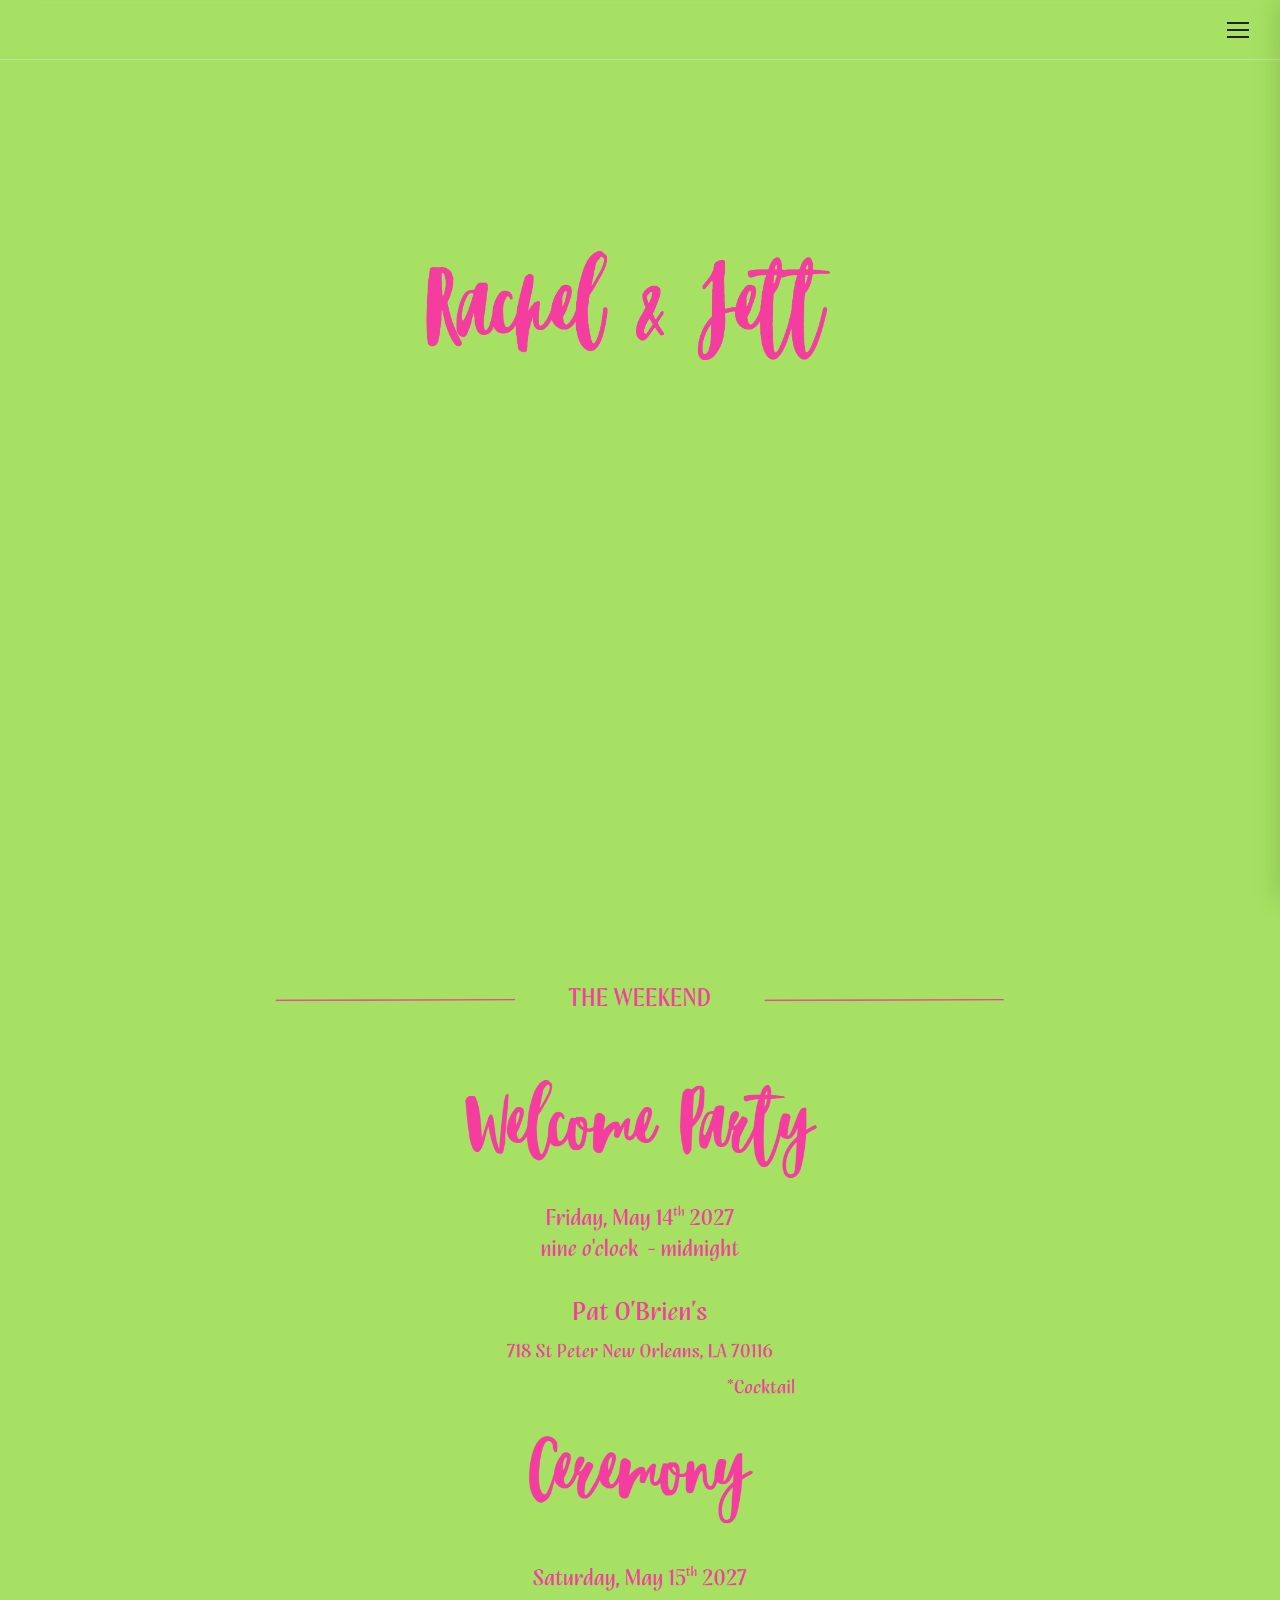
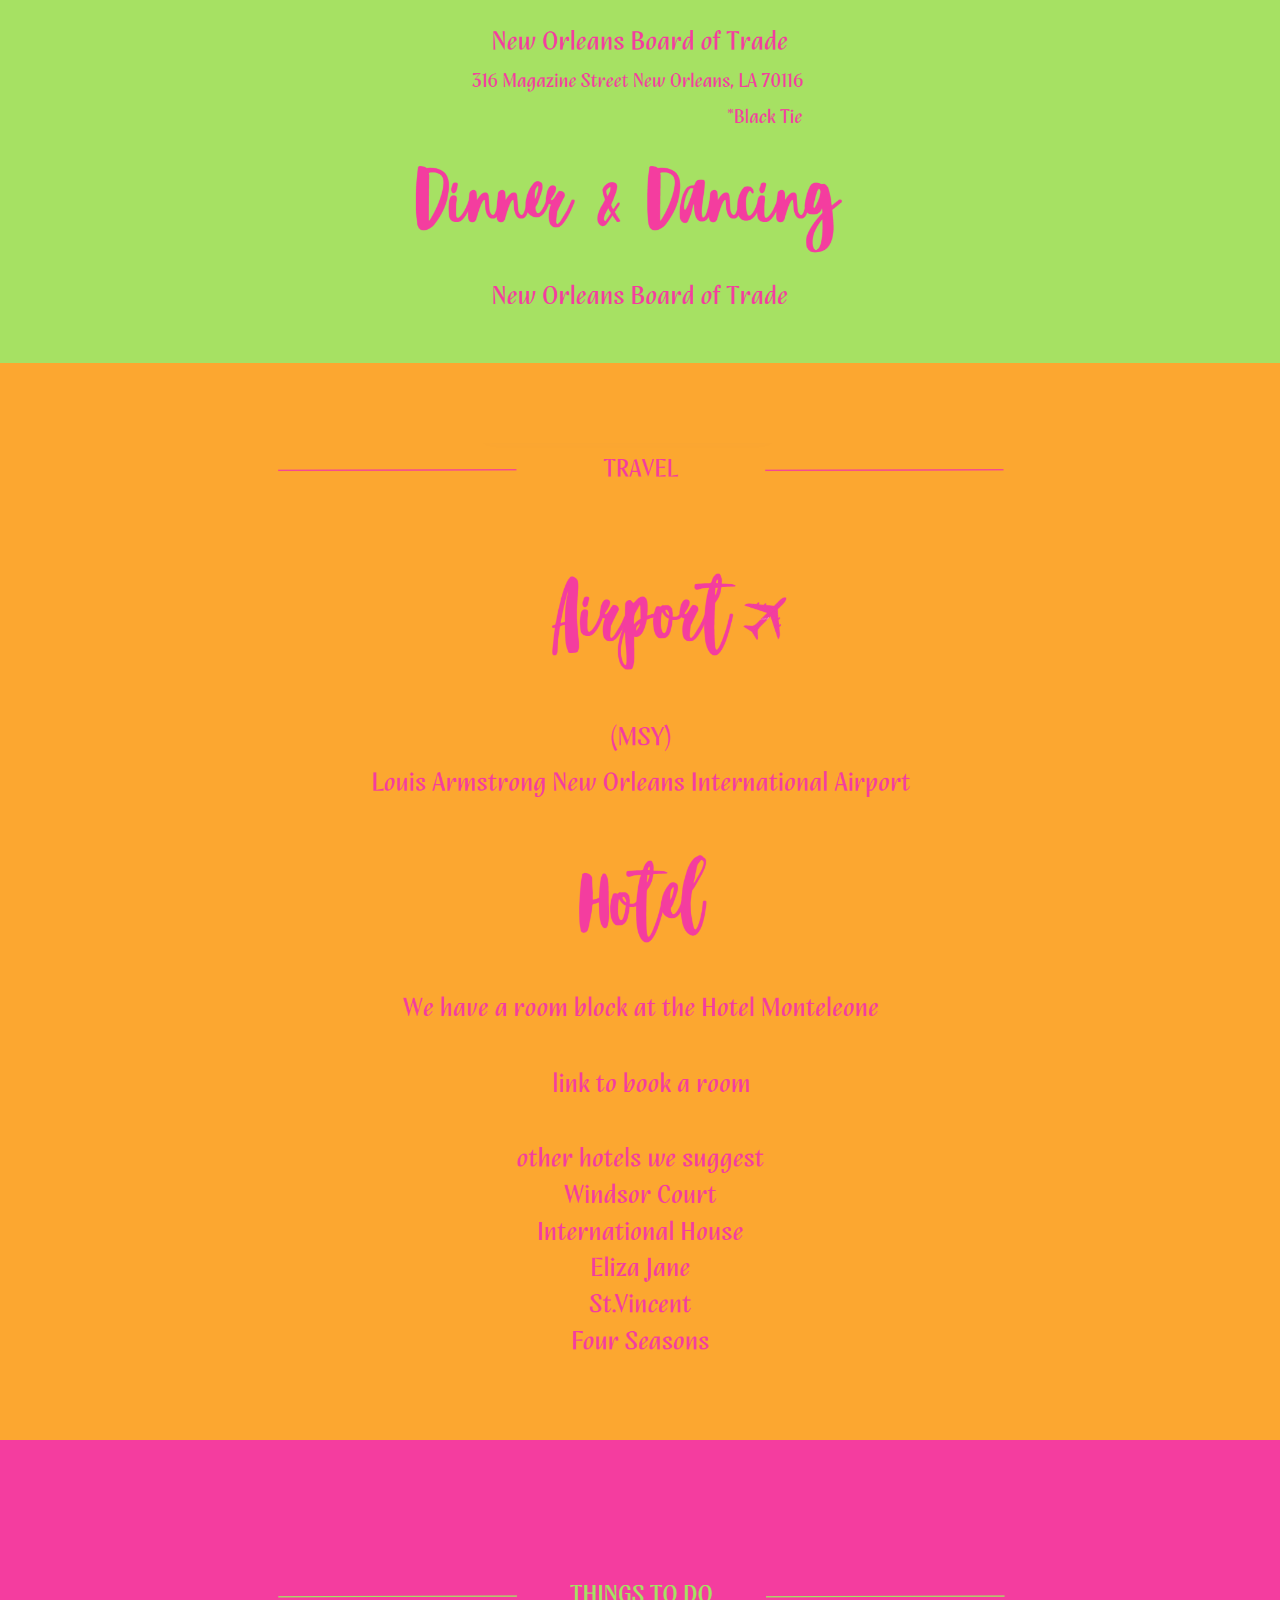
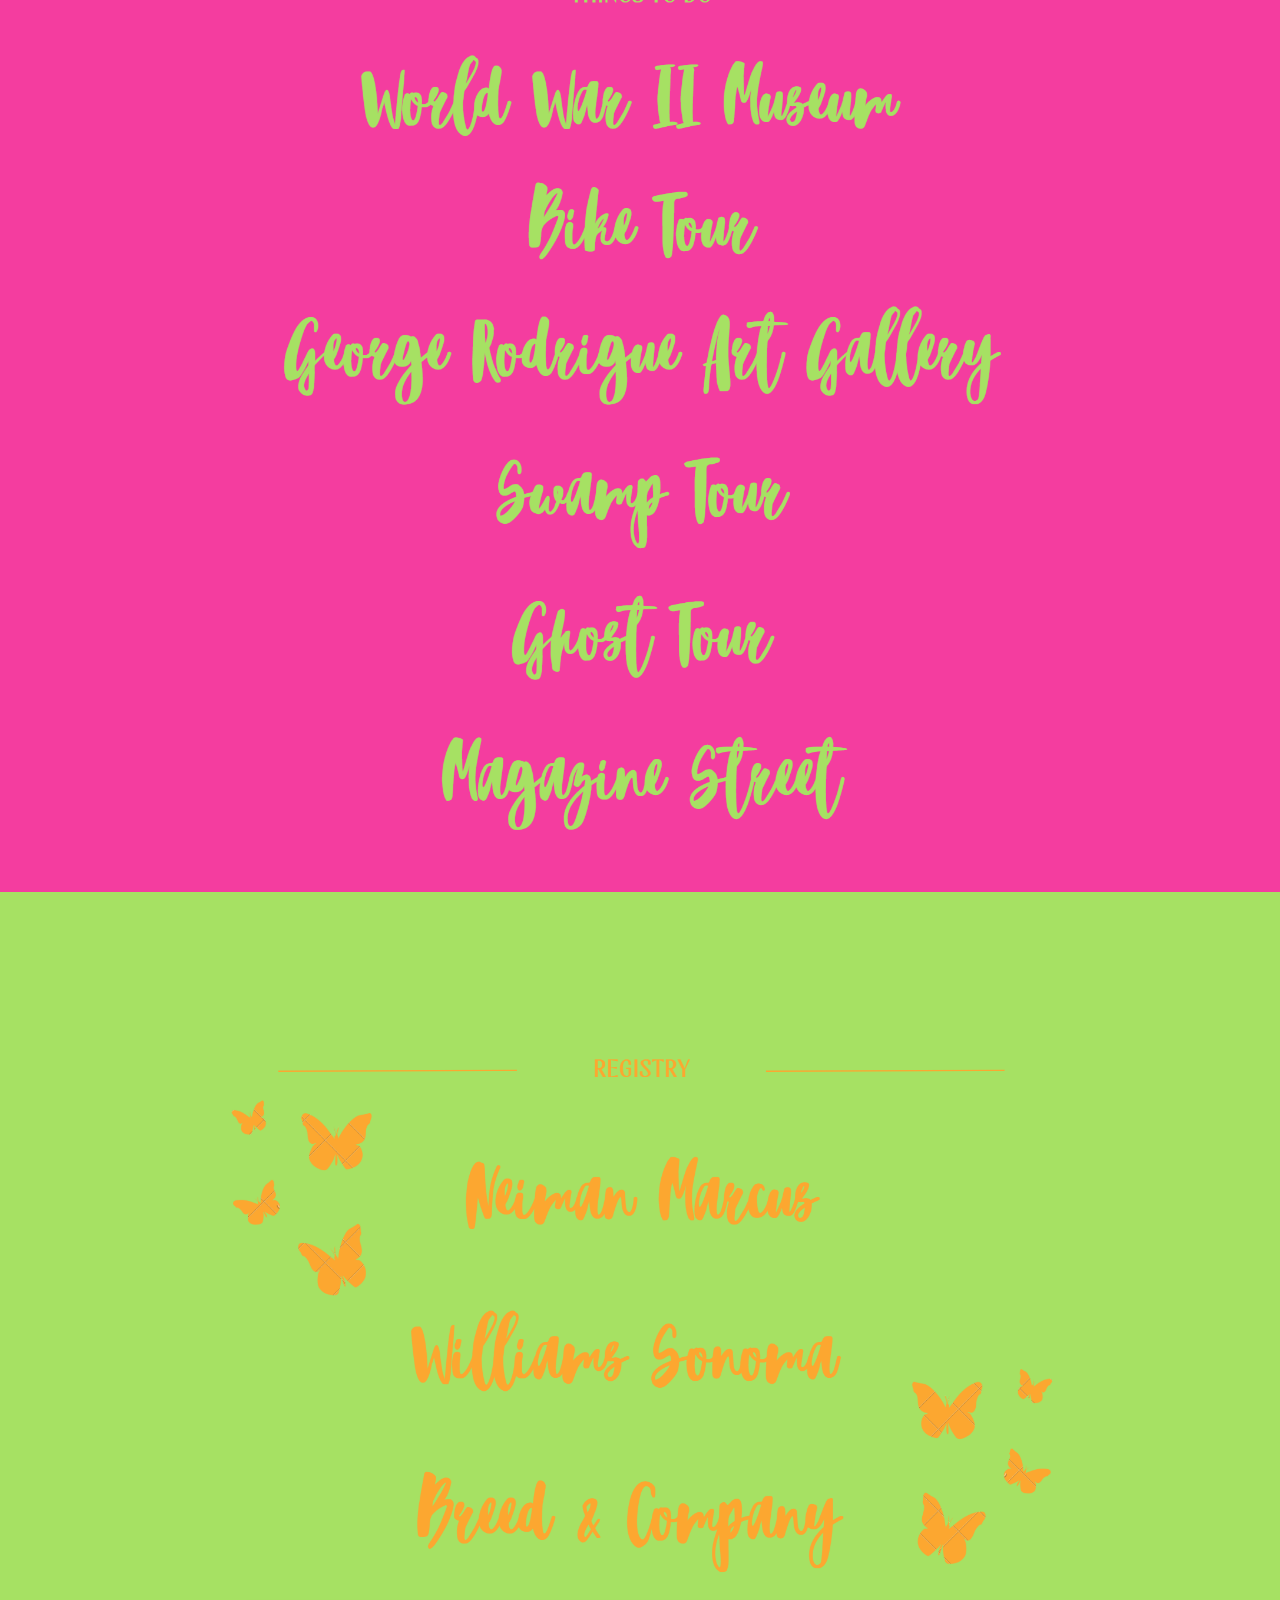
==== index.html @ 39f75ce7 "first commit" ====
<!DOCTYPE html>
<html lang="en">
<head>
    <meta charset="UTF-8">
    <meta name="viewport" content="width=device-width, initial-scale=1.0">
    <title>Rachel & Jett</title>
    <link rel="icon" href="data:image/svg+xml,%3Csvg xmlns='http://www.w3.org/2000/svg' viewBox='0 0 100 100'%3E%3Ctext y='.9em' font-size='90'%3E%F0%9F%92%8D%3C/text%3E%3C/svg%3E">
    <link rel="stylesheet" href="styles.css">
</head>
<body>
    <nav class="navbar">
        <button class="hamburger" id="hamburger" aria-label="Menu">
            <span></span>
            <span></span>
            <span></span>
        </button>
        <div class="nav-menu" id="navMenu">
            <a href="#hero">Hero</a>
            <a href="#weekend">The Weekend</a>
            <a href="#travel">Travel</a>
            <a href="#things-to-do">Things to Do</a>
            <a href="#registry">Registry</a>
            <a href="wedding-party.html" class="nav-cta">The Wedding Party</a>
        </div>
    </nav>

    <section id="hero" class="section section-green">
        <div class="image-slot"><img src="media/hero.png"></div>
    </section>

    <section id="weekend" class="section section-green">
        <div class="image-slot"><img src="media/weekend.png"></div>
    </section>

    <section id="travel" class="section section-orange">
        <div class="image-slot"><img src="media/travel.png"></div>
    </section>

    <section id="things-to-do" class="section section-pink">
        <div class="image-slot"><img src="media/things.png"></div>
    </section>

    <section id="registry" class="section section-green">
        <div class="image-slot"><img src="media/registry.png"></div>
    </section>

    <script src="script.js"></script>
</body>
</html>
---- styles.css ----
* {
    margin: 0;
    padding: 0;
    box-sizing: border-box;
}

html {
    scroll-behavior: smooth;
}

body {
    font-family: -apple-system, BlinkMacSystemFont, "Segoe UI", Roboto, sans-serif;
}

.navbar {
    position: fixed;
    top: 0;
    left: 0;
    right: 0;
    height: 60px;
    z-index: 1000;
    display: flex;
    justify-content: flex-end;
    align-items: center;
    padding: 0 20px;
    backdrop-filter: blur(16px);
    -webkit-backdrop-filter: blur(16px);
    border-bottom: 1px solid rgba(255, 255, 255, 0.25);
    transition: backdrop-filter 0.2s, -webkit-backdrop-filter 0.2s, border-color 0.2s;
}

.navbar.menu-open {
    backdrop-filter: none;
    -webkit-backdrop-filter: none;
    border-bottom-color: transparent;
}

.hamburger {
    background: transparent;
    border: none;
    width: 44px;
    height: 44px;
    border-radius: 8px;
    display: flex;
    flex-direction: column;
    justify-content: center;
    align-items: center;
    gap: 5px;
    cursor: pointer;
    z-index: 1002;
}

.hamburger span {
    display: block;
    width: 22px;
    height: 2px;
    background: #222;
    transition: transform 0.25s, opacity 0.25s;
}

.hamburger.open span:nth-child(1) {
    transform: translateY(7px) rotate(45deg);
}

.hamburger.open span:nth-child(2) {
    opacity: 0;
}

.hamburger.open span:nth-child(3) {
    transform: translateY(-7px) rotate(-45deg);
}

.nav-menu {
    position: fixed;
    top: 0;
    right: 0;
    height: 100vh;
    width: 280px;
    background: rgba(255, 255, 255, 0.15);
    backdrop-filter: blur(16px);
    -webkit-backdrop-filter: blur(16px);
    border-left: 1px solid rgba(255, 255, 255, 0.3);
    box-shadow: -4px 0 24px rgba(0, 0, 0, 0.12);
    display: flex;
    flex-direction: column;
    padding: 80px 24px 24px;
    gap: 8px;
    transform: translateX(100%);
    transition: transform 0.3s ease;
    z-index: 1001;
}

.nav-menu.open {
    transform: translateX(0);
}

.nav-menu a {
    color: #1a1a1a;
    text-decoration: none;
    font-size: 18px;
    padding: 12px 16px;
    border-radius: 8px;
    transition: background 0.2s;
}

.nav-menu a:hover {
    background: rgba(255, 255, 255, 0.25);
}

.nav-menu a.nav-cta {
    margin-top: 16px;
    background: rgba(0, 0, 0, 0.75);
    color: #fff;
    text-align: center;
    font-weight: 600;
    backdrop-filter: blur(8px);
    -webkit-backdrop-filter: blur(8px);
}

.nav-menu a.nav-cta:hover {
    background: rgba(0, 0, 0, 0.9);
}

.section {
    min-height: 100vh;
    display: flex;
    align-items: center;
    justify-content: center;
    padding: 80px 20px 40px;
}

.section-green {
    background: #A6e163;
}

.section-orange {
    background: #Fca730;
}

.section-pink {
    background: #F43d9f;
}

.image-slot {
    width: 100%;
    max-width: 900px;
    aspect-ratio: 4 / 3;
    background: transparent;
}

.image-slot img {
    width: 100%;
    /* height: 100%; */
    object-fit: contain;
    display: block;
}
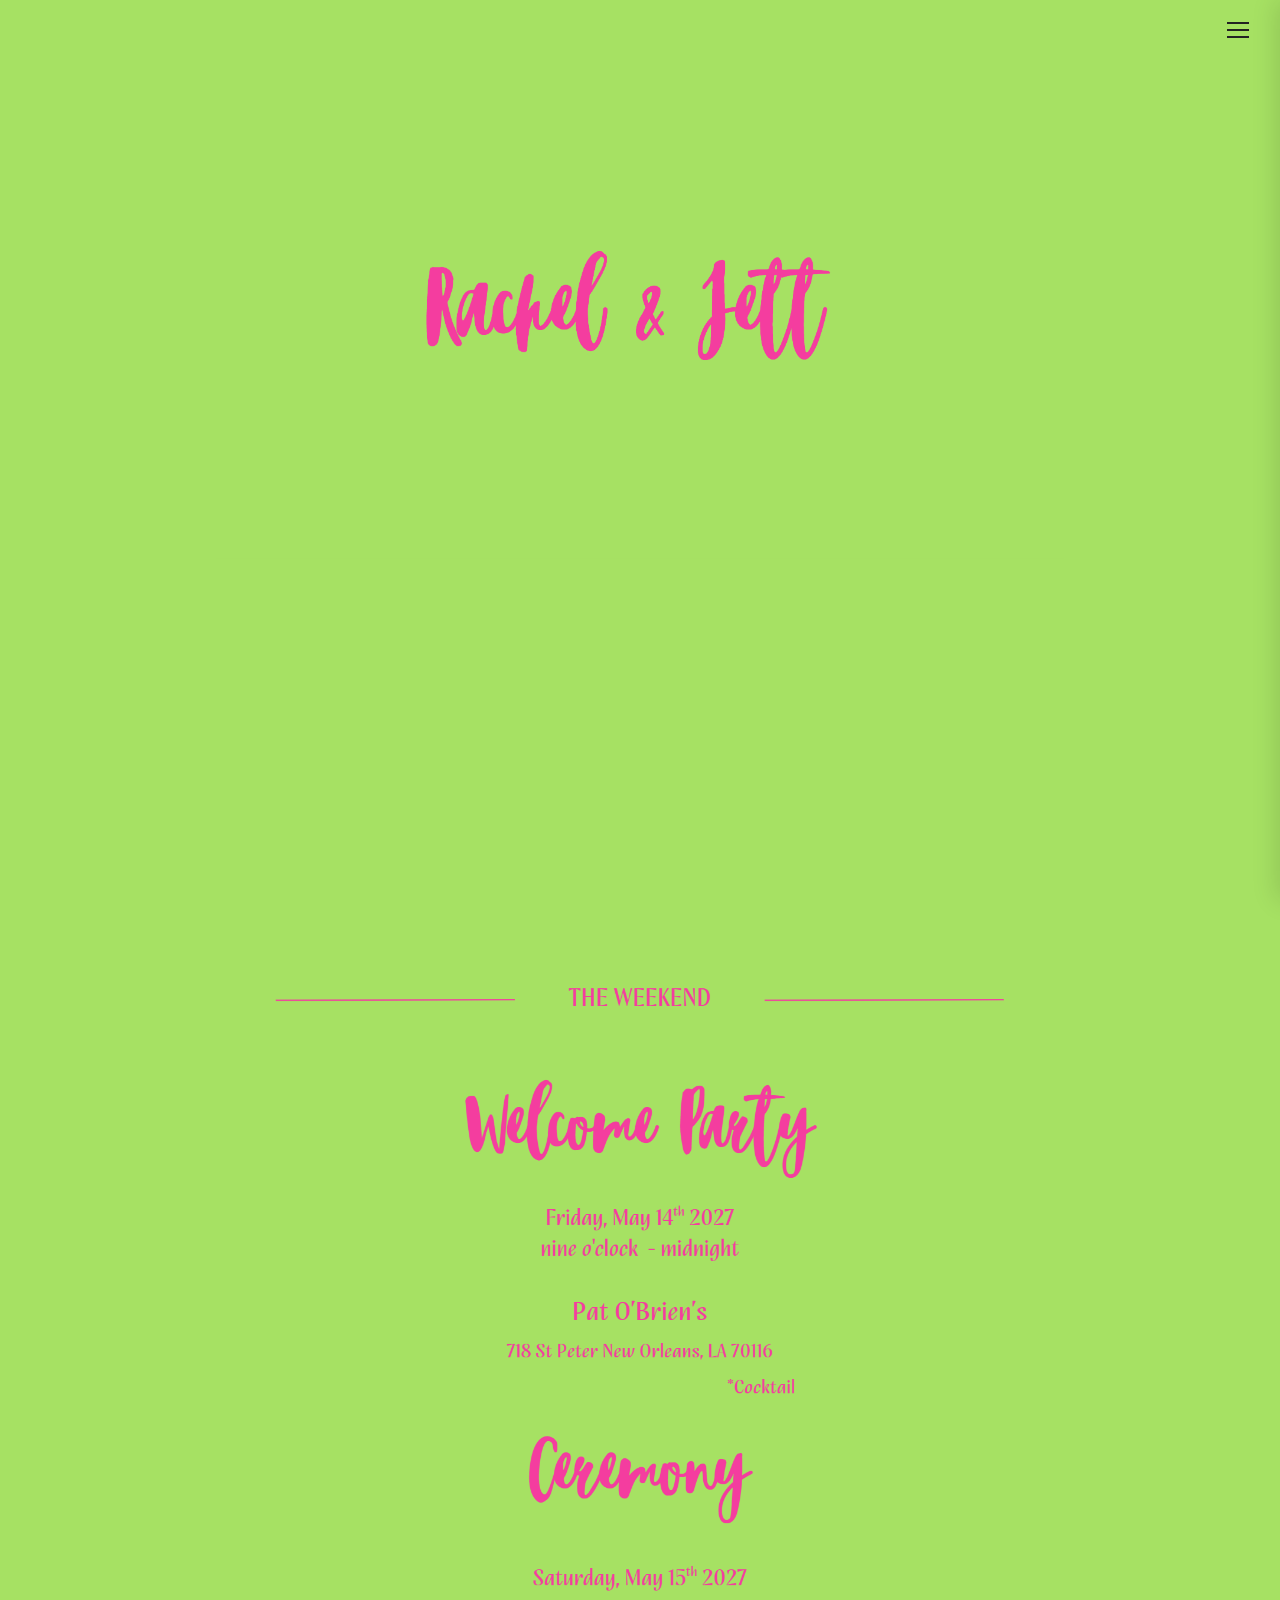
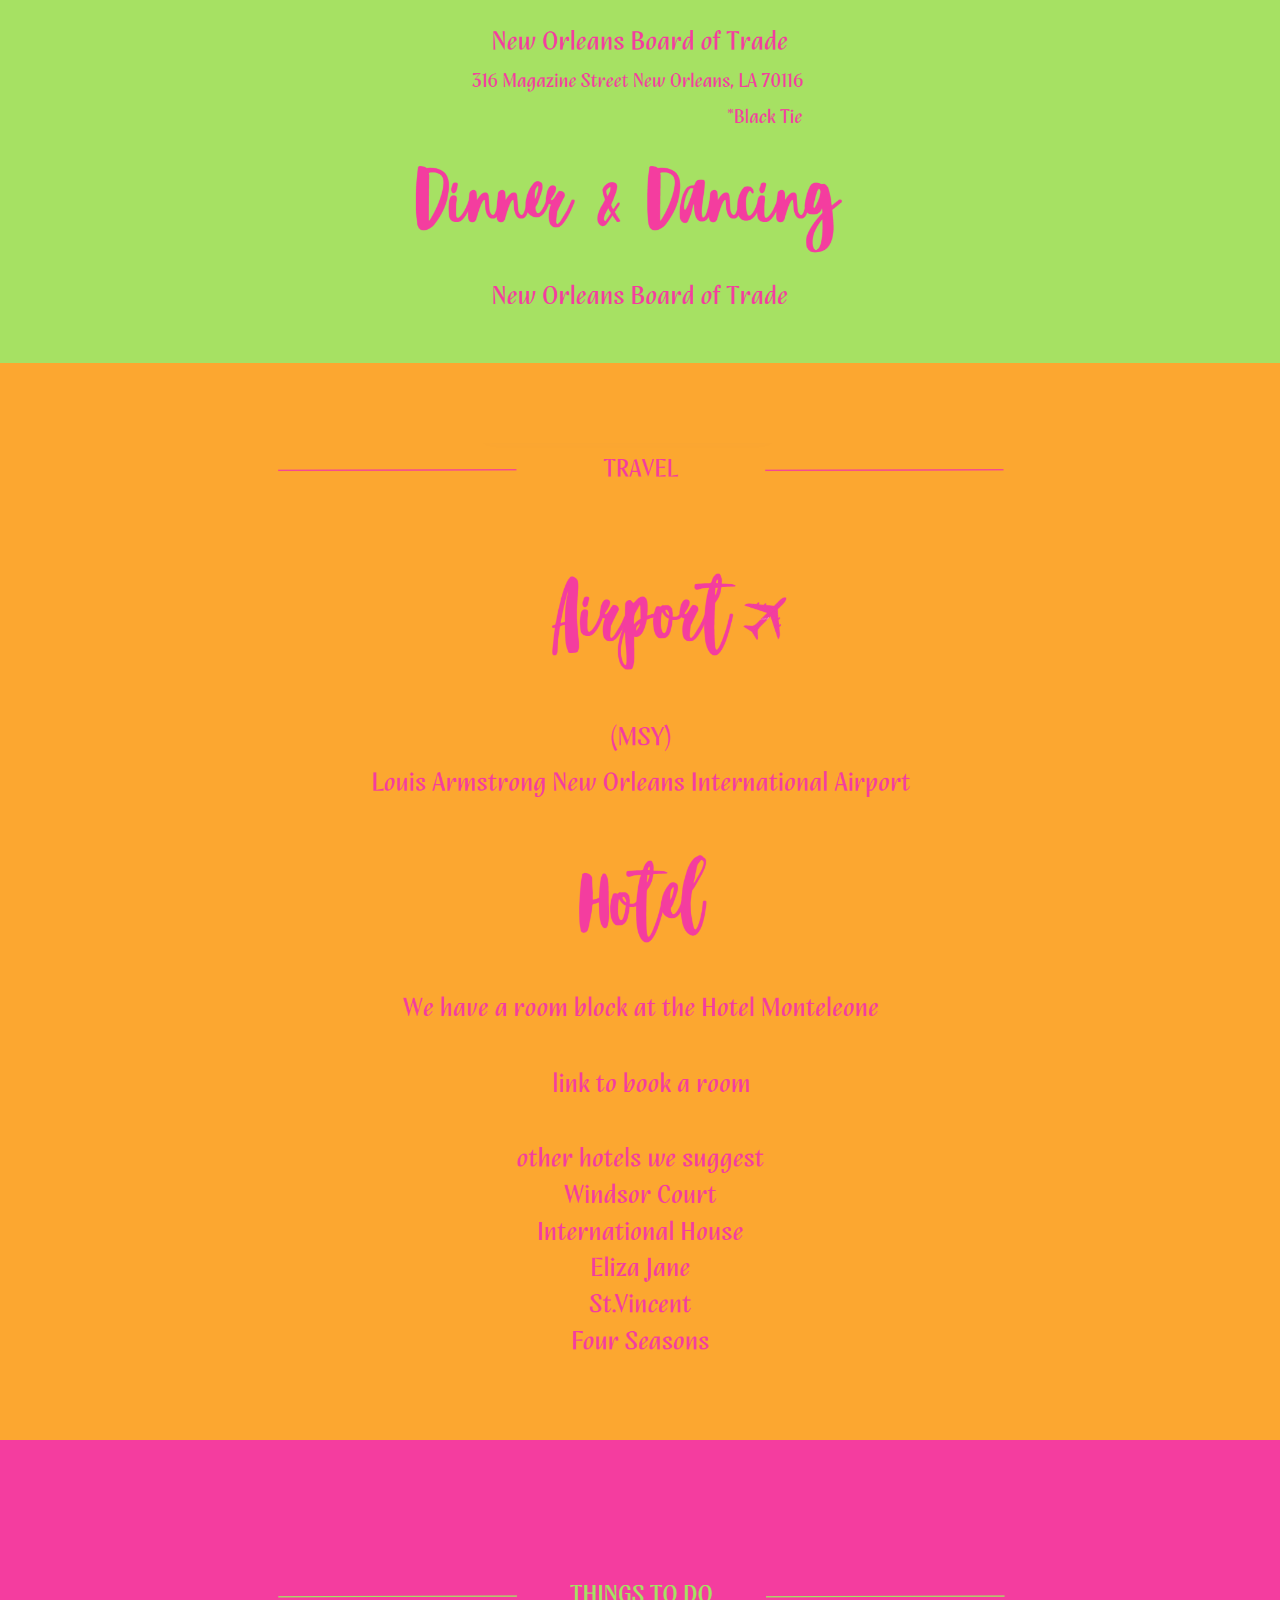
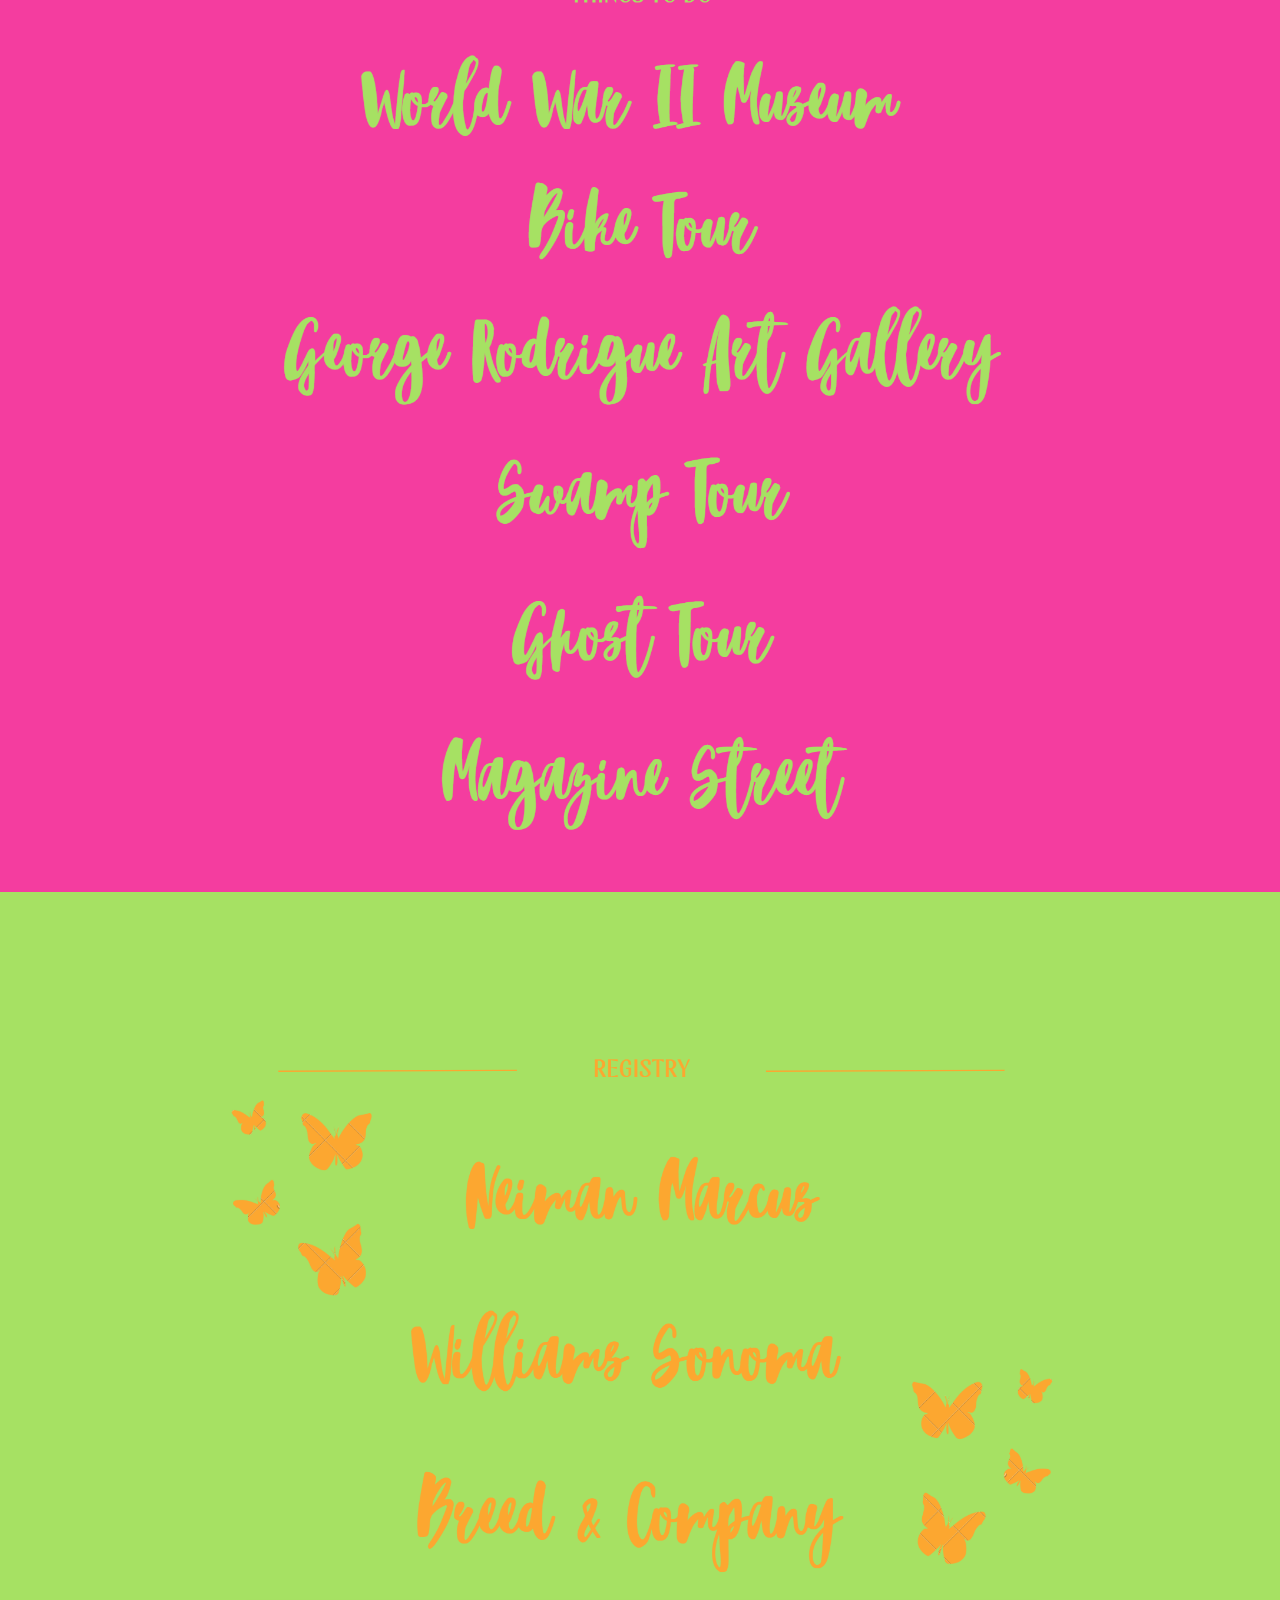
==== commit 9d65be2d: "some changes" ====
--- a/index.html
+++ b/index.html
@@ -15,7 +15,7 @@
             <span></span>
         </button>
         <div class="nav-menu" id="navMenu">
-            <a href="#hero">Hero</a>
+            <a href="#hero">Home</a>
             <a href="#weekend">The Weekend</a>
             <a href="#travel">Travel</a>
             <a href="#things-to-do">Things to Do</a>
--- a/styles.css
+++ b/styles.css
@@ -23,16 +23,14 @@
     justify-content: flex-end;
     align-items: center;
     padding: 0 20px;
-    backdrop-filter: blur(16px);
-    -webkit-backdrop-filter: blur(16px);
-    border-bottom: 1px solid rgba(255, 255, 255, 0.25);
-    transition: backdrop-filter 0.2s, -webkit-backdrop-filter 0.2s, border-color 0.2s;
+    /* backdrop-filter: blur(16px); */
+    /* -webkit-backdrop-filter: blur(16px); */
+    transition: backdrop-filter 0.2s, -webkit-backdrop-filter 0.2s;
 }
 
 .navbar.menu-open {
     backdrop-filter: none;
     -webkit-backdrop-filter: none;
-    border-bottom-color: transparent;
 }
 
 .hamburger {
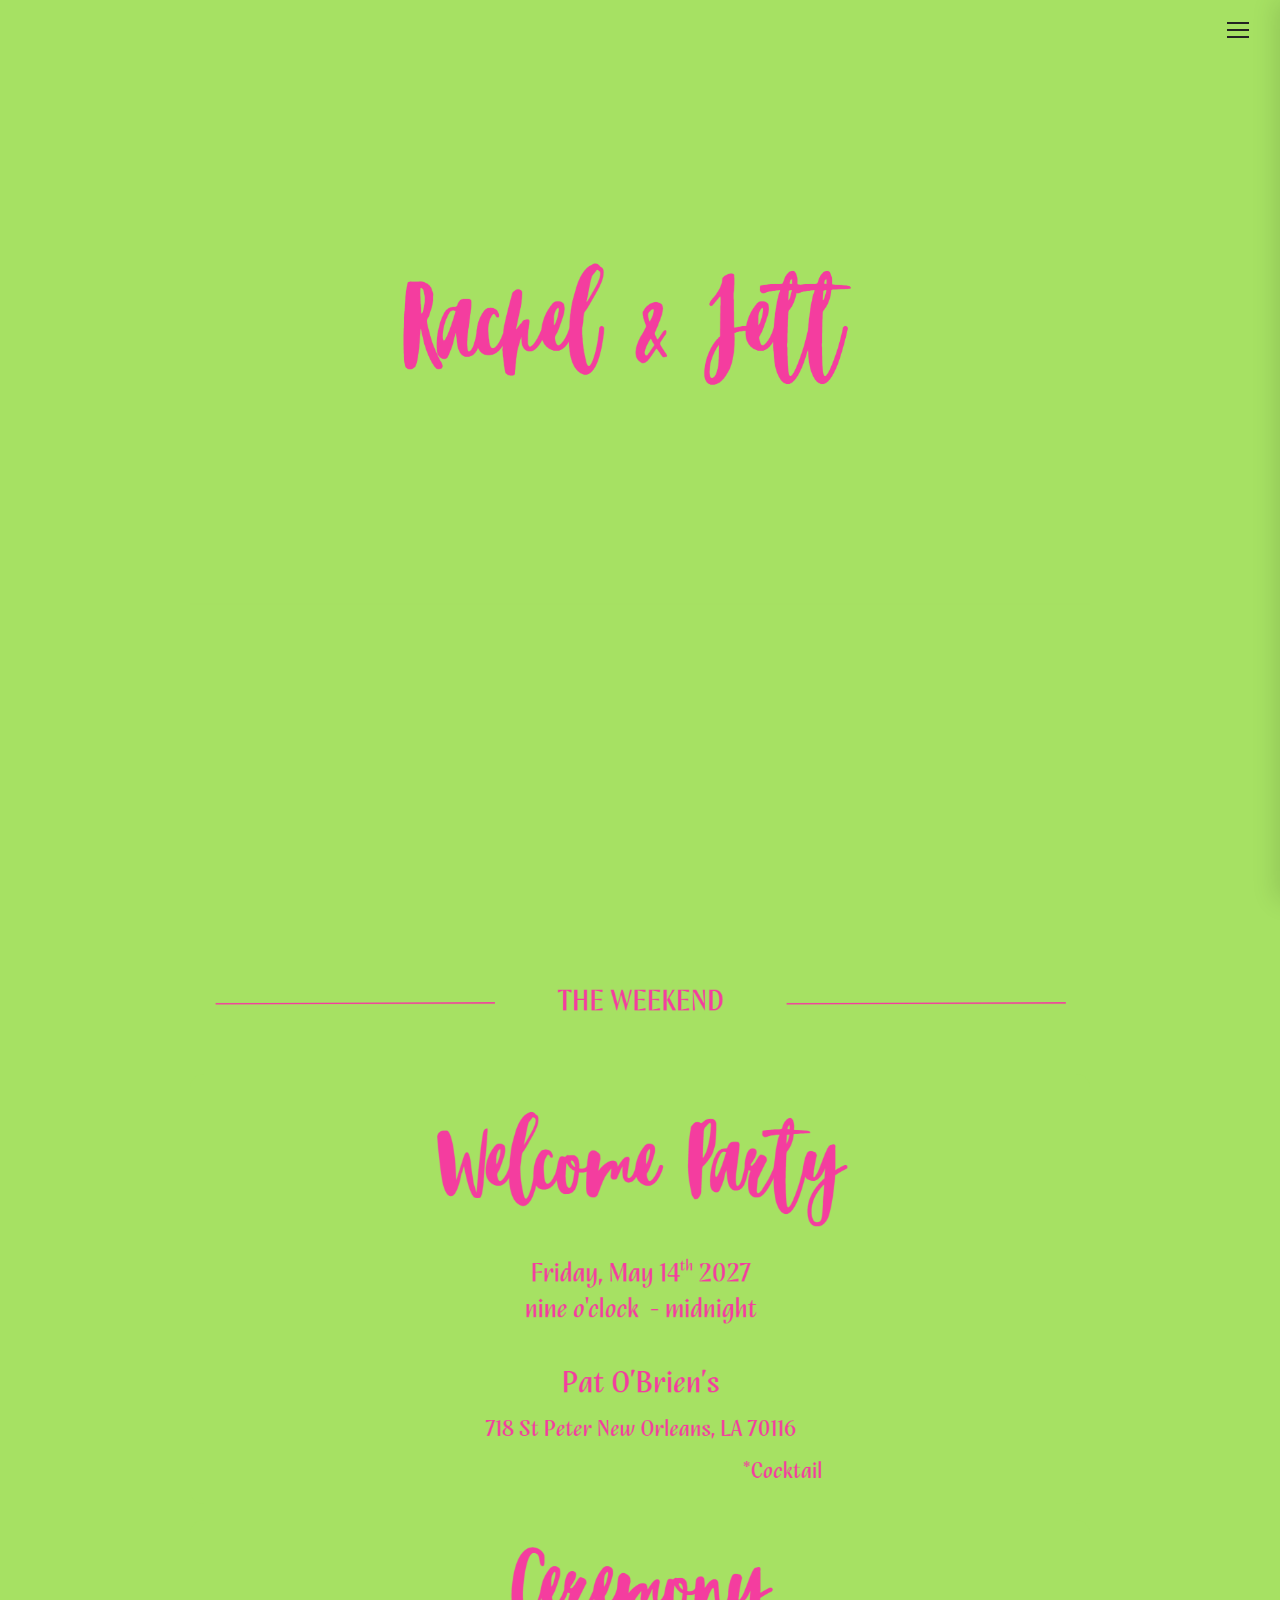
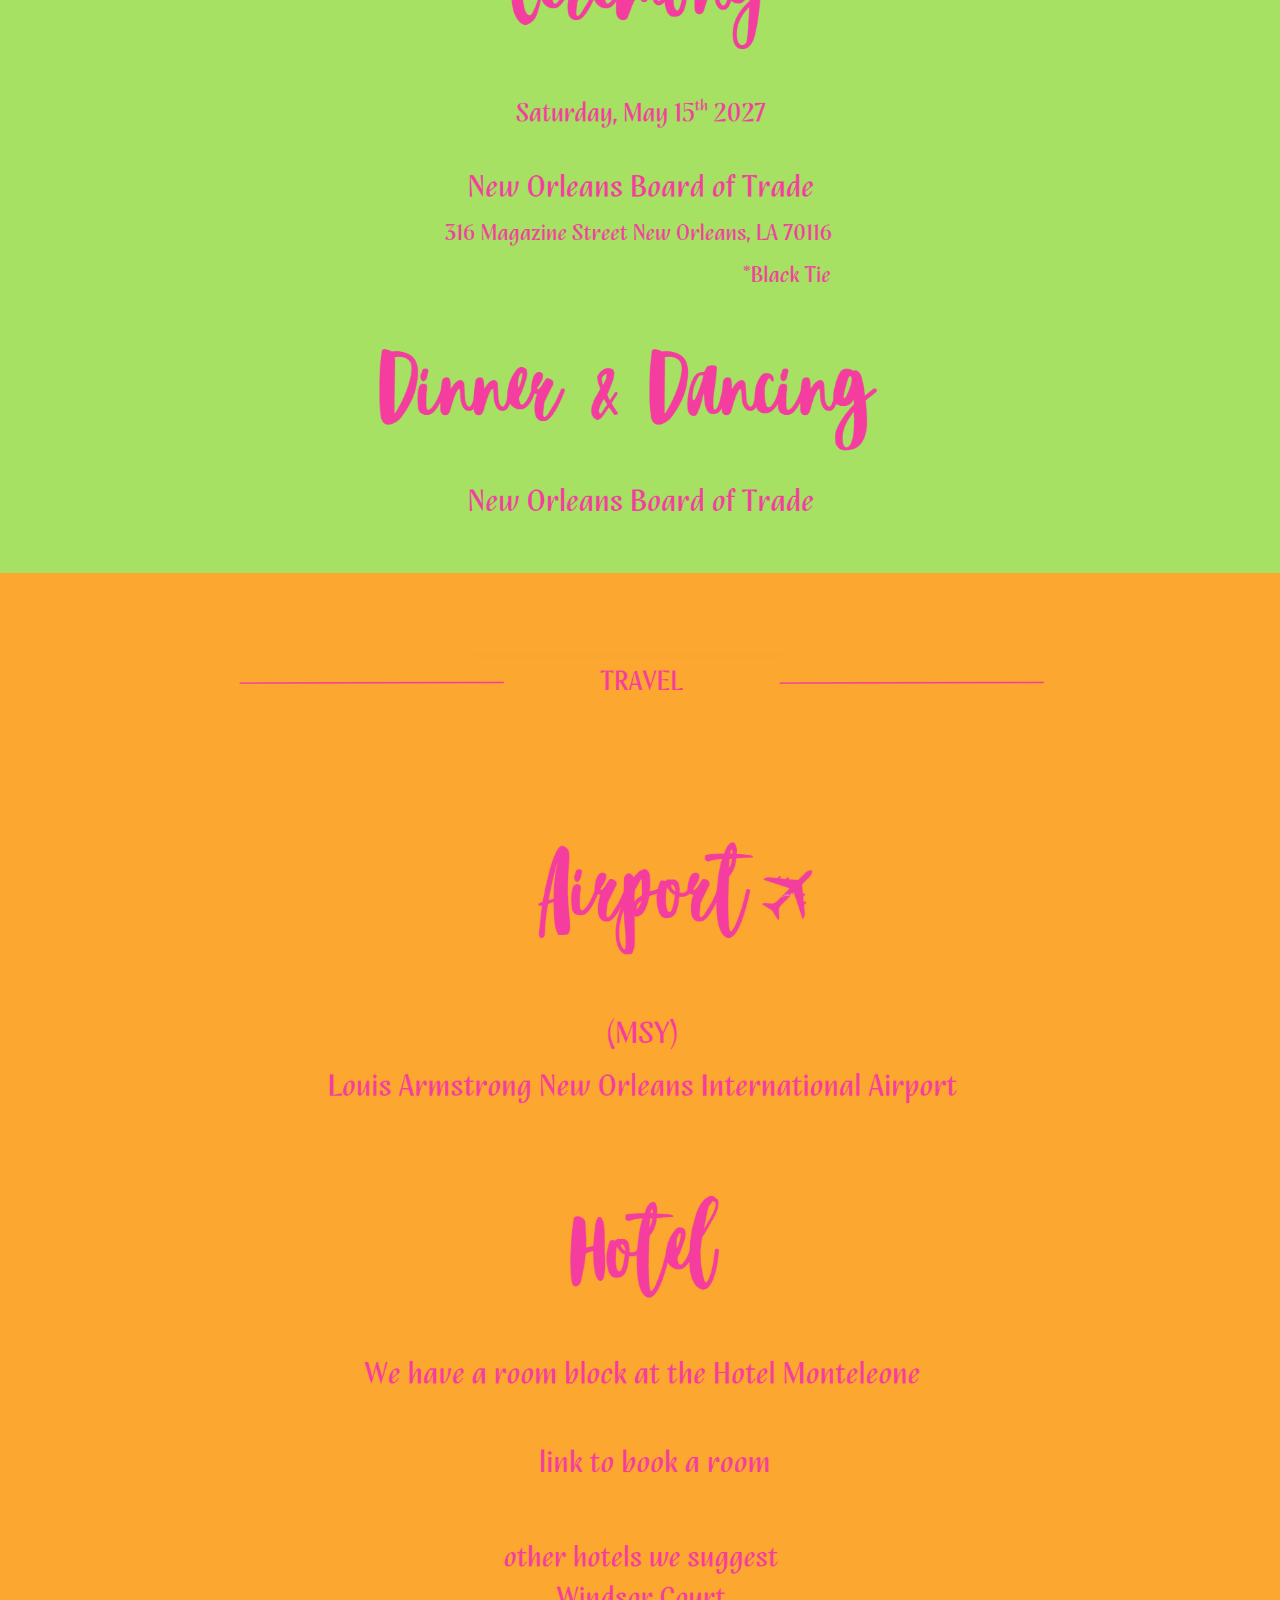
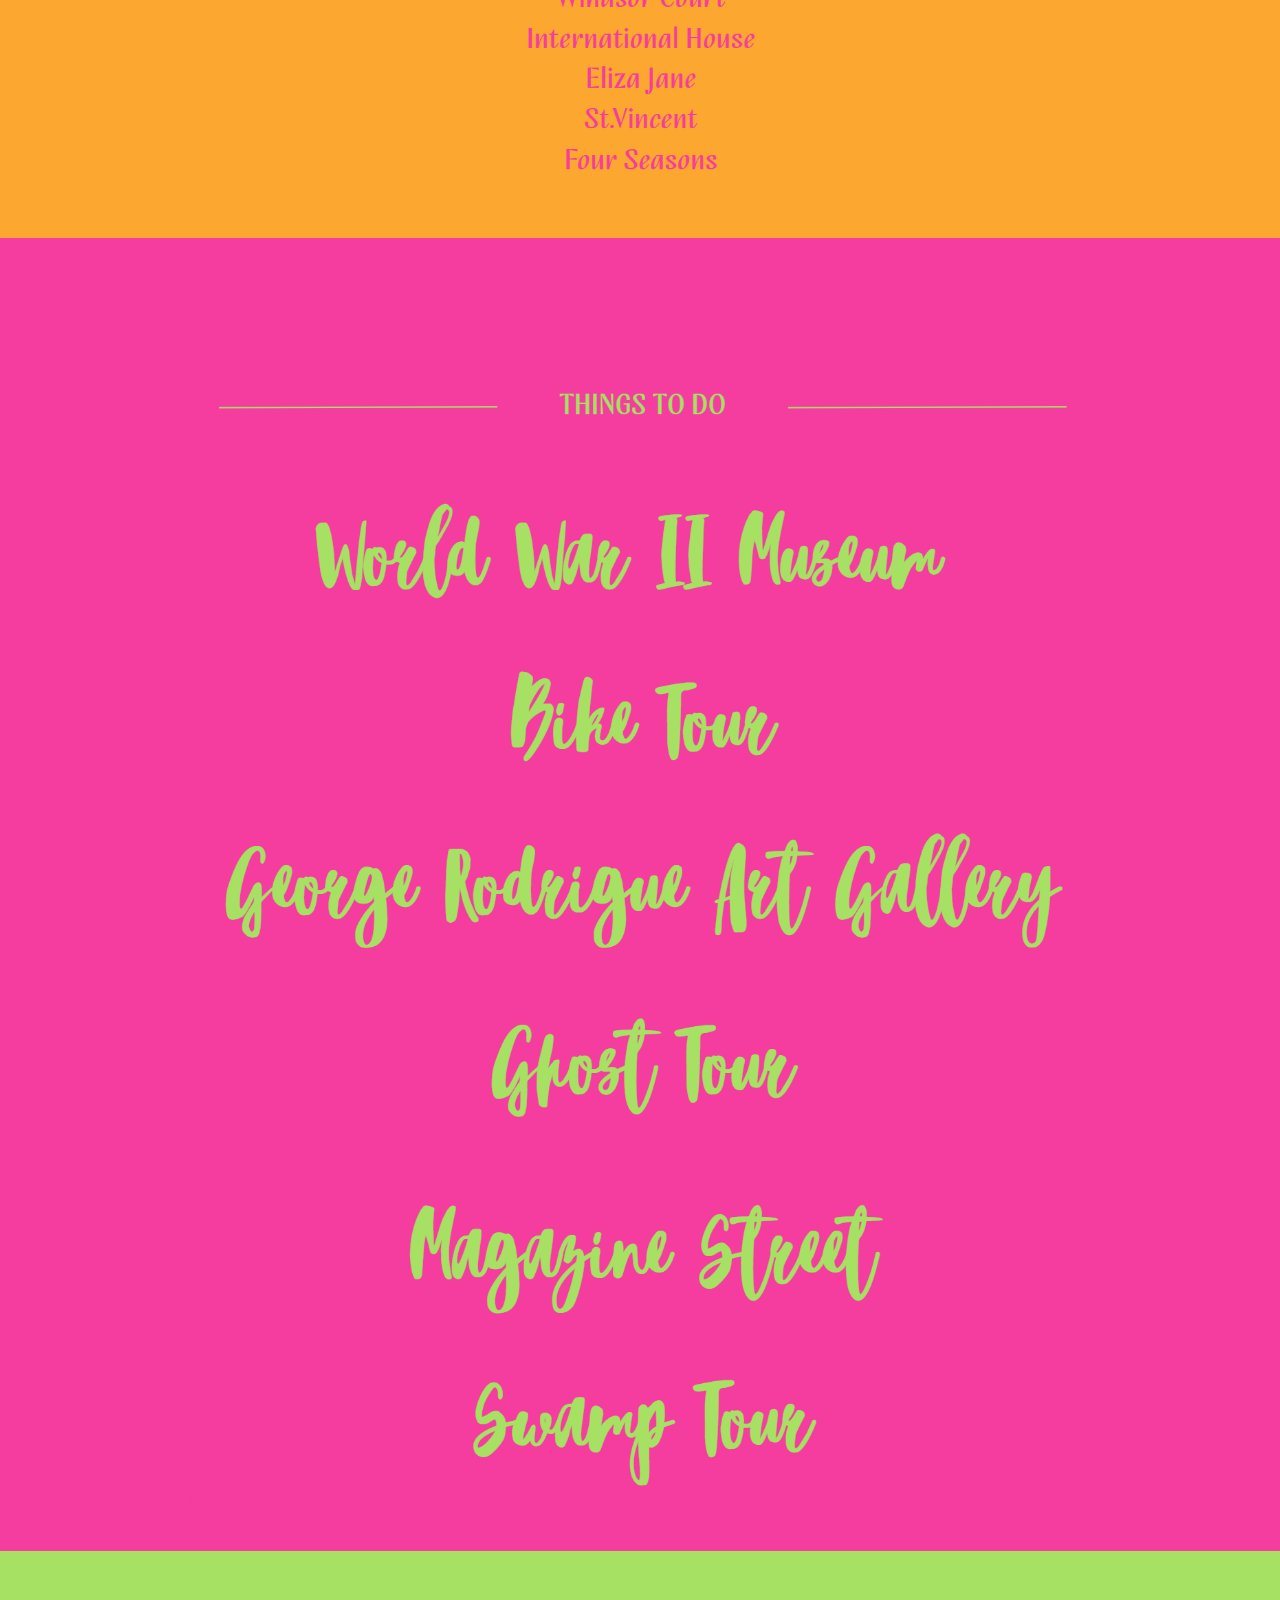
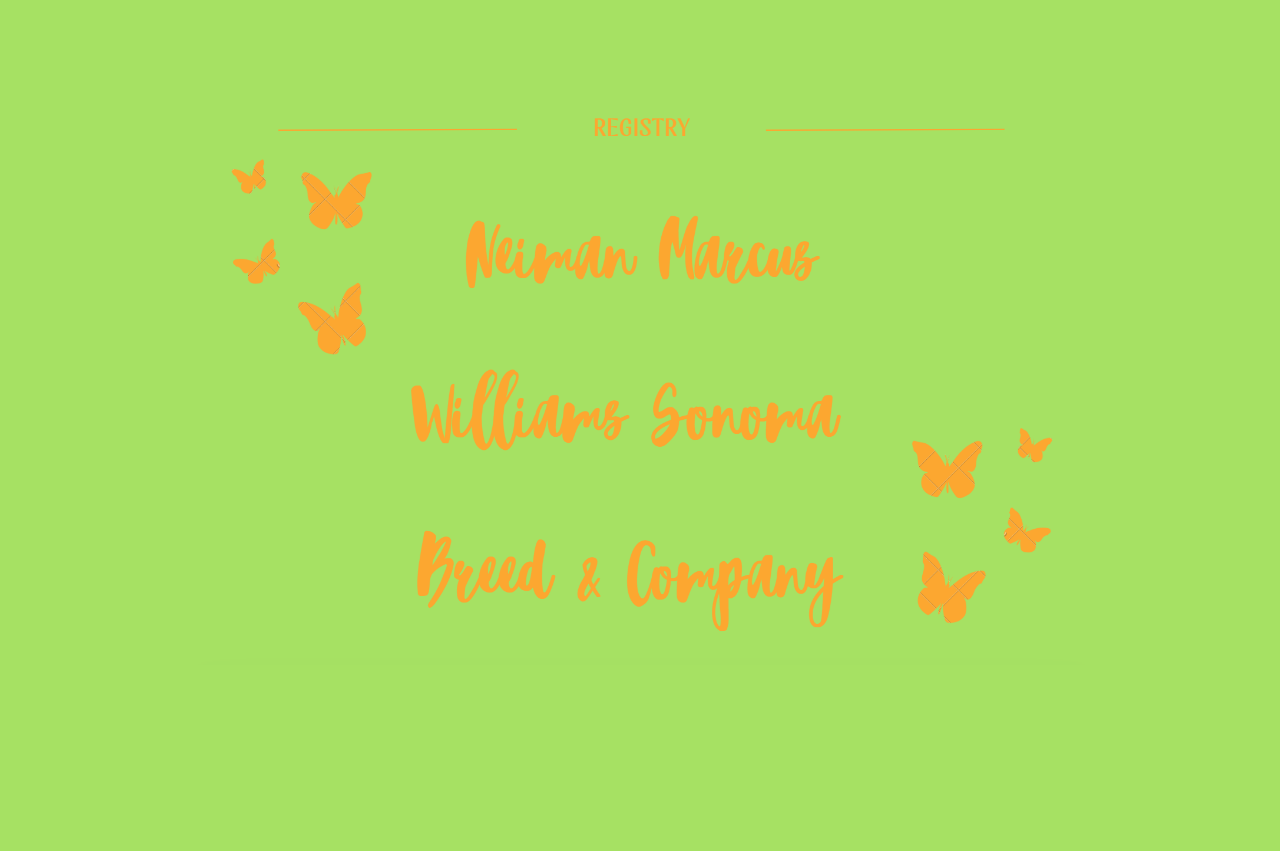
==== commit 23f1b105: "adding links" ====
--- a/index.html
+++ b/index.html
@@ -2,7 +2,8 @@
 <html lang="en">
 <head>
     <meta charset="UTF-8">
-    <meta name="viewport" content="width=device-width, initial-scale=1.0">
+    <meta name="viewport" content="width=device-width, initial-scale=1.0, viewport-fit=cover">
+    <meta name="theme-color" content="#000000">
     <title>Rachel & Jett</title>
     <link rel="icon" href="data:image/svg+xml,%3Csvg xmlns='http://www.w3.org/2000/svg' viewBox='0 0 100 100'%3E%3Ctext y='.9em' font-size='90'%3E%F0%9F%92%8D%3C/text%3E%3C/svg%3E">
     <link rel="stylesheet" href="styles.css">
@@ -29,15 +30,63 @@
     </section>
 
     <section id="weekend" class="section section-green">
-        <div class="image-slot"><img src="media/weekend.png"></div>
+        <div class="image-slot composite">
+            <img src="media/weekend-1.png" class="title-img">
+            <div class="link-row">
+                <a href="https://www.google.com/maps/search/?api=1&query=Pat+O%27Brien%27s+New+Orleans" target="_blank" rel="noopener" class="link-tile">
+                    <img src="media/weekend-welcome.png">
+                </a>
+                <a href="https://www.google.com/maps/search/?api=1&query=New+Orleans+Board+of+Trade" target="_blank" rel="noopener" class="link-tile">
+                    <img src="media/weekend-ceremony.png">
+                </a>
+                <a href="https://www.google.com/maps/search/?api=1&query=New+Orleans+Board+of+Trade" target="_blank" rel="noopener" class="link-tile">
+                    <img src="media/weekend-dinner.png">
+                </a>
+            </div>
+        </div>
     </section>
 
     <section id="travel" class="section section-orange">
-        <div class="image-slot"><img src="media/travel.png"></div>
+        <div class="image-slot composite">
+            <img src="media/travel-1.png" class="title-img">
+            <div class="link-row">
+                <a href="https://maps.app.goo.gl/owcJoxvVXH3C9A9CA" target="_blank" rel="noopener" class="link-tile">
+                    <img src="media/travel-airport.png">
+                </a>
+                <a href="https://www.phgsecure.com/IBE/bookingRedirect.ashx?propertyCode=MSYHM&group=CHW15E" target="_blank" rel="noopener" class="link-tile">
+                    <img src="media/travel-hotel.png">
+                </a>
+                <a>
+                    <img src="media/travel-other.png">
+                </a>
+            </div>
+        </div>
     </section>
 
     <section id="things-to-do" class="section section-pink">
-        <div class="image-slot"><img src="media/things.png"></div>
+        <div class="image-slot composite">
+            <img src="media/things-1.png" class="title-img">
+            <div class="link-row">
+                <a href="https://www.nationalww2museum.org/visit/plan-your-visit" target="_blank" rel="noopener" class="link-tile">
+                    <img src="media/things-ww2.png">
+                </a>
+                <a href="https://confederacyofcruisers.com/" target="_blank" rel="noopener" class="link-tile">
+                    <img src="media/things-bike.png">
+                </a>
+                <a href="https://georgerodrigue.com/galleries/rodrigue-studio-new-orleans/" target="_blank" rel="noopener" class="link-tile">
+                    <img src="media/things-art.png">
+                </a>
+                <a href="https://www.viator.com/tours/New-Orleans/New-Orleans-Haunted-Walking-Tour-Ghosts-Vampires-Witchcraft-and-Voodoo/d675-5889GHOST" target="_blank" rel="noopener" class="link-tile">
+                    <img src="media/things-ghost.png">
+                </a>
+                <a class="link-tile">
+                    <img src="media/things-street.png">
+                </a>
+                <a class="link-tile">
+                    <img src="media/things-swamp.png">
+                </a>
+            </div>
+        </div>
     </section>
 
     <section id="registry" class="section section-green">
--- a/styles.css
+++ b/styles.css
@@ -6,6 +6,10 @@
 
 html {
     scroll-behavior: smooth;
+}
+
+html, body {
+    background: #000;
 }
 
 body {
@@ -152,3 +156,58 @@
     object-fit: contain;
     display: block;
 }
+
+.image-slot.composite {
+    aspect-ratio: auto;
+    display: flex;
+    flex-direction: column;
+    align-items: center;
+    gap: 16px;
+}
+
+.image-slot.composite .title-img,
+.link-row {
+    width: 100%;
+}
+
+.link-row {
+    display: flex;
+    flex-direction: column;
+    align-items: center;
+    gap: 16px;
+}
+
+.link-tile {
+    display: block;
+    width: 100%;
+    border-radius: 14px;
+    overflow: hidden;
+    transform: translateZ(0);
+    transition:
+        transform 0.35s cubic-bezier(0.2, 0.8, 0.2, 1),
+        filter 0.35s ease;
+    will-change: transform, filter;
+}
+
+.link-tile img {
+    width: 100%;
+    height: auto;
+    display: block;
+    transition: transform 0.5s cubic-bezier(0.2, 0.8, 0.2, 1);
+}
+
+.link-tile:hover {
+    transform: translateY(-6px) scale(1.02);
+    filter: drop-shadow(0 12px 24px rgba(0, 0, 0, 0.25))
+            drop-shadow(0 0 12px rgba(255, 255, 255, 0.45));
+    z-index: 2;
+}
+
+.link-tile:hover img {
+    transform: scale(1.03) rotate(-0.3deg);
+}
+
+.link-tile:active {
+    transform: translateY(-2px) scale(1.01);
+    transition-duration: 0.1s;
+}
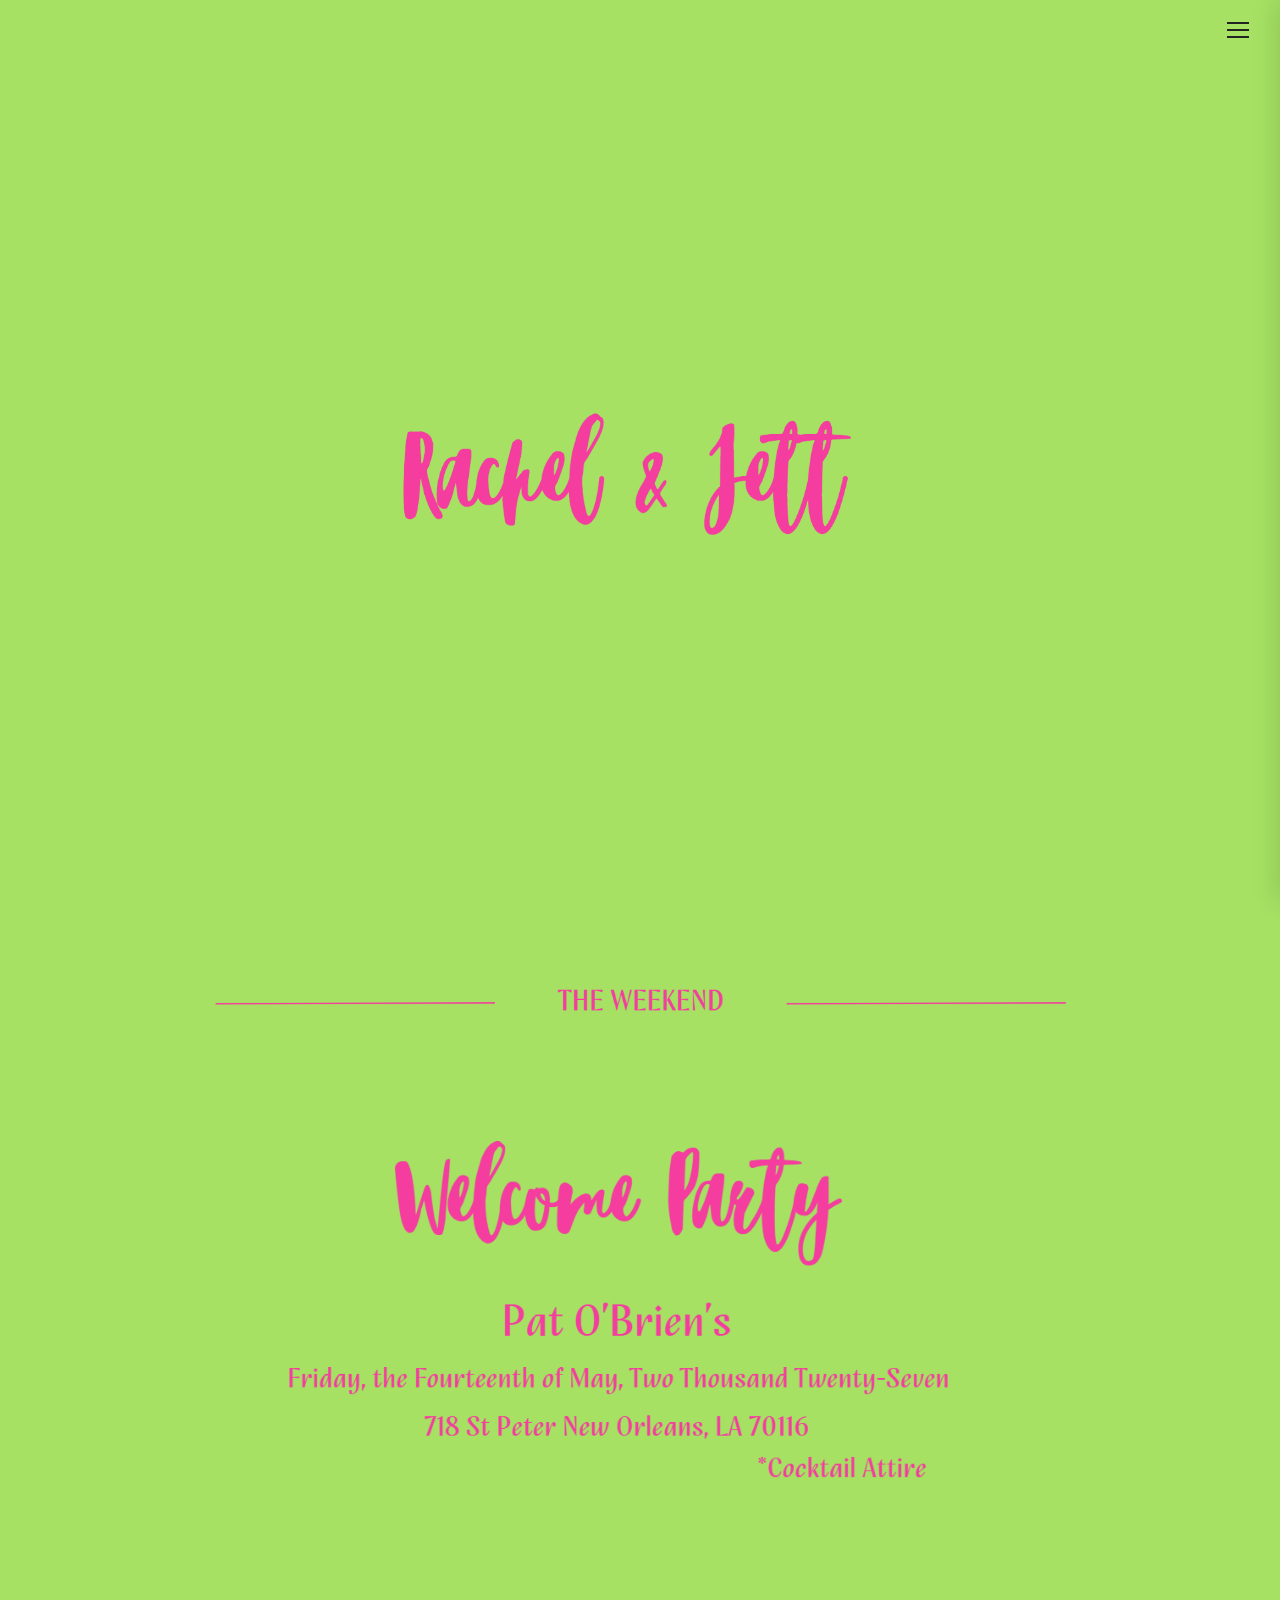
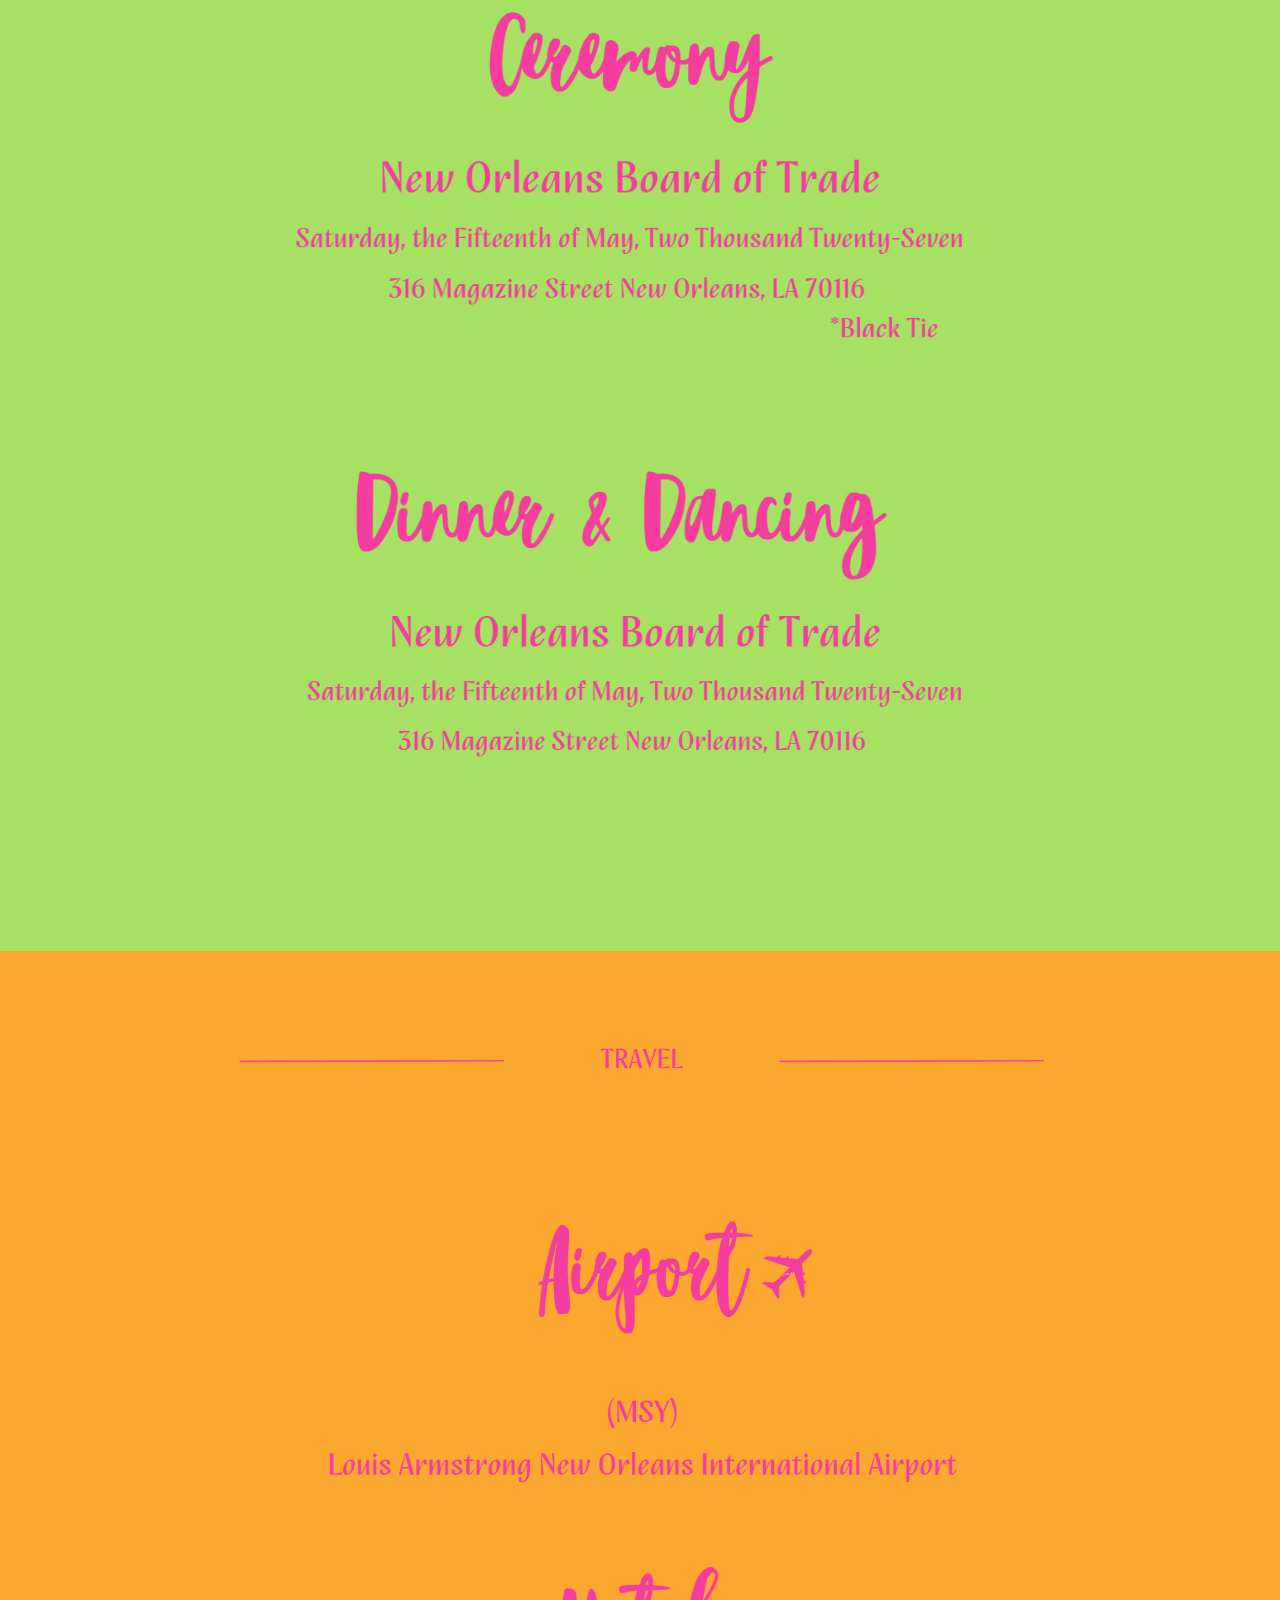
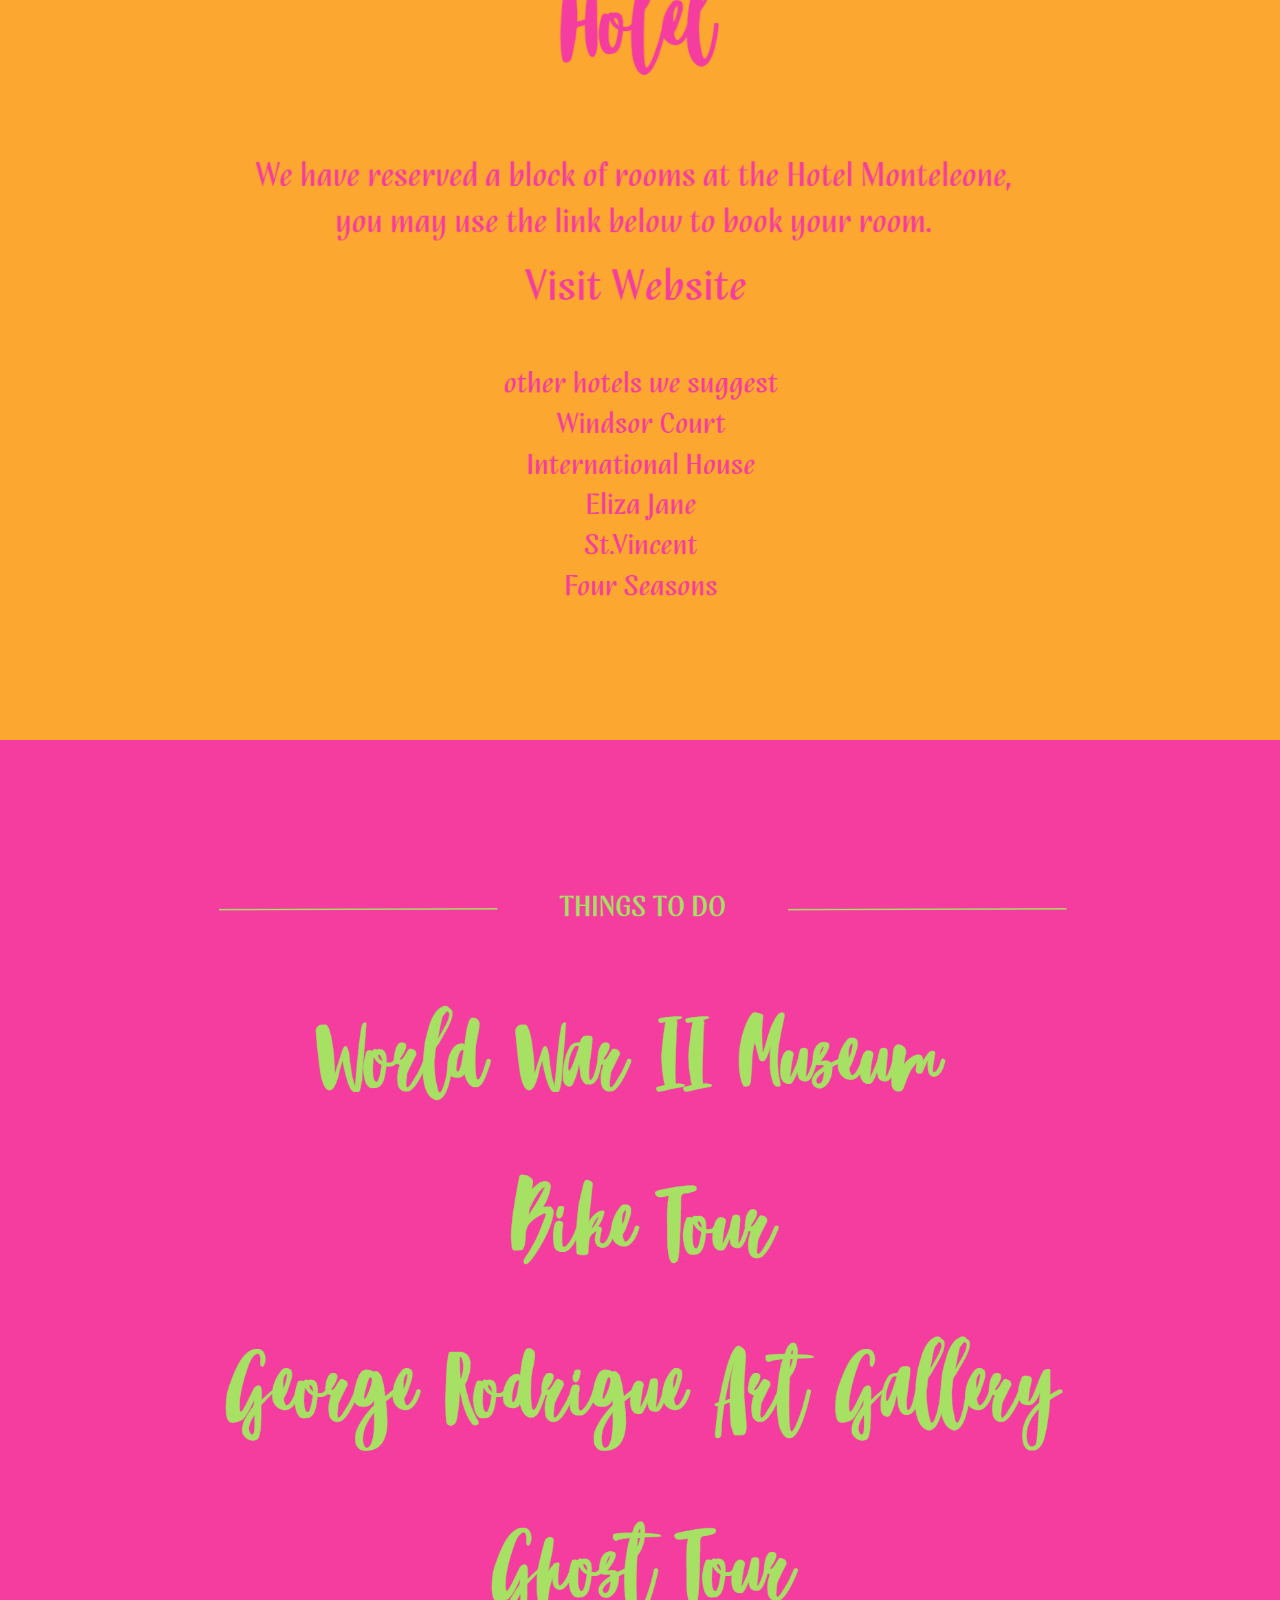
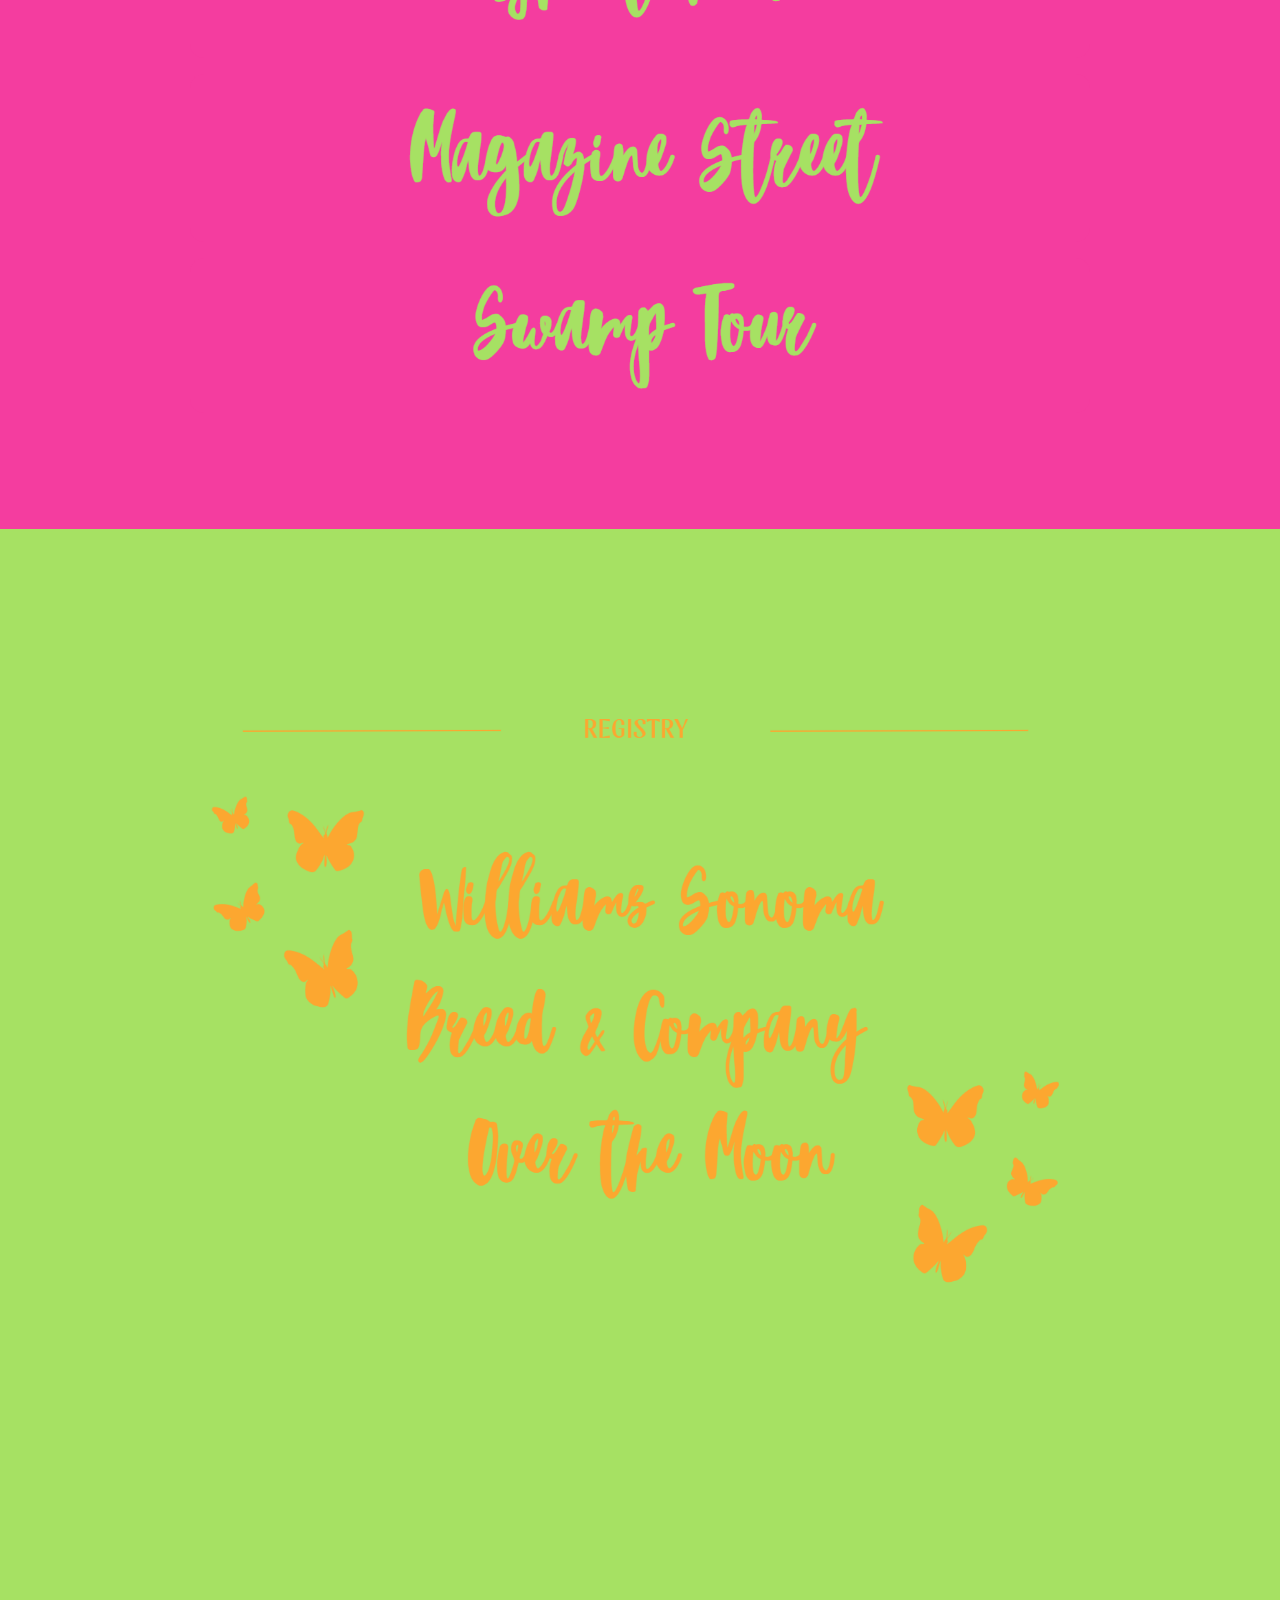
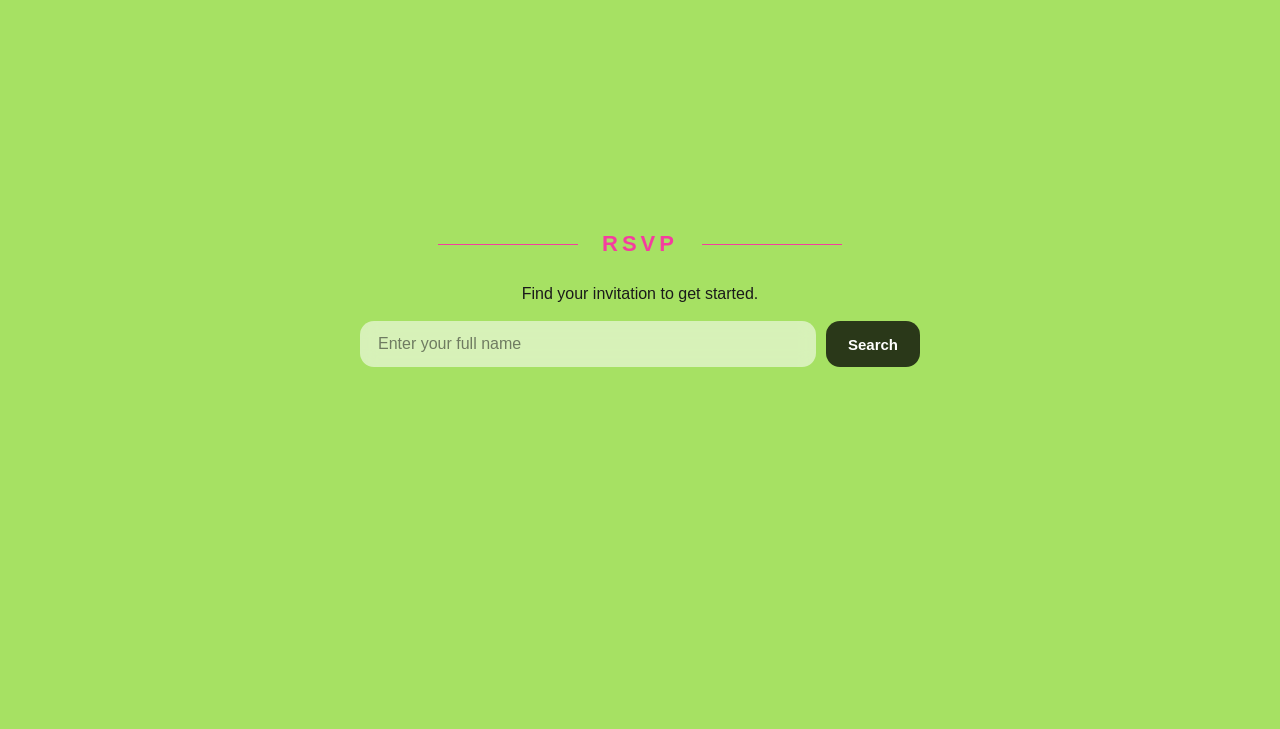
==== commit fbfc6e13: "adding rsvp" ====
--- a/index.html
+++ b/index.html
@@ -21,6 +21,7 @@
             <a href="#travel">Travel</a>
             <a href="#things-to-do">Things to Do</a>
             <a href="#registry">Registry</a>
+            <a href="#rsvp">RSVP</a>
             <a href="wedding-party.html" class="nav-cta">The Wedding Party</a>
         </div>
     </nav>
@@ -33,7 +34,7 @@
         <div class="image-slot composite">
             <img src="media/weekend-1.png" class="title-img">
             <div class="link-row">
-                <a href="https://www.google.com/maps/search/?api=1&query=Pat+O%27Brien%27s+New+Orleans" target="_blank" rel="noopener" class="link-tile">
+                <a href="https://maps.app.goo.gl/ZzTy1f2bS1AUbbNq6" target="_blank" rel="noopener" class="link-tile">
                     <img src="media/weekend-welcome.png">
                 </a>
                 <a href="https://www.google.com/maps/search/?api=1&query=New+Orleans+Board+of+Trade" target="_blank" rel="noopener" class="link-tile">
@@ -42,6 +43,7 @@
                 <a href="https://www.google.com/maps/search/?api=1&query=New+Orleans+Board+of+Trade" target="_blank" rel="noopener" class="link-tile">
                     <img src="media/weekend-dinner.png">
                 </a>
+                <a class="spacer"></a>
             </div>
         </div>
     </section>
@@ -59,6 +61,7 @@
                 <a>
                     <img src="media/travel-other.png">
                 </a>
+                <a class="spacer"></a>
             </div>
         </div>
     </section>
@@ -85,6 +88,7 @@
                 <a class="link-tile">
                     <img src="media/things-swamp.png">
                 </a>
+                <a class="spacer"></a>
             </div>
         </div>
     </section>
@@ -92,7 +96,44 @@
     <section id="registry" class="section section-green">
         <div class="image-slot"><img src="media/registry.png"></div>
     </section>
+    
+    <section id="rsvp" class="section section-green">
+        <div class="rsvp-card">
+            <div class="section-title">
+                <span class="title-line"></span>
+                <h2>RSVP</h2>
+                <span class="title-line"></span>
+            </div>
 
+            <div class="rsvp-step" id="rsvp-step-search">
+                <p class="rsvp-lead">Find your invitation to get started.</p>
+                <form id="rsvp-search-form" class="rsvp-search-form" autocomplete="off">
+                    <input type="text" id="rsvp-name-input" name="name" placeholder="Enter your full name" minlength="2" required>
+                    <button type="submit">Search</button>
+                </form>
+                <p id="rsvp-searching" class="rsvp-note" hidden>Searching...</p>
+                <ul id="rsvp-results" class="rsvp-results" hidden></ul>
+                <p id="rsvp-empty" class="rsvp-note" hidden>We couldn't find that name. Try just your first or last name, or reach out to Rachel &amp; Jett directly.</p>
+                <p id="rsvp-error" class="rsvp-note" hidden>Something went wrong. Please try again in a moment.</p>
+            </div>
+
+            <div class="rsvp-step" id="rsvp-step-form" hidden>
+                <button type="button" id="rsvp-back" class="rsvp-back">&larr; Not you? Search again</button>
+                <form id="rsvp-detail-form">
+                    <div id="rsvp-guest-list" class="rsvp-guest-list"></div>
+                    <label class="rsvp-message-label" for="rsvp-message">Message for the couple (optional)</label>
+                    <textarea id="rsvp-message" name="message" rows="3" maxlength="500" placeholder="Well wishes, song requests, dietary notes..."></textarea>
+                    <p id="rsvp-submit-error" class="rsvp-note" hidden>Something went wrong submitting your RSVP. Please try again.</p>
+                    <button type="submit" class="rsvp-submit">Submit RSVP</button>
+                </form>
+            </div>
+
+            <div class="rsvp-step" id="rsvp-step-success" hidden>
+                <p class="rsvp-success">Thank you! Your RSVP has been received.</p>
+            </div>
+        </div>
+    </section>
     <script src="script.js"></script>
+    <script src="rsvp.js"></script>
 </body>
 </html>
--- a/styles.css
+++ b/styles.css
@@ -2,6 +2,15 @@
     margin: 0;
     padding: 0;
     box-sizing: border-box;
+}
+
+button, input, select, textarea {
+    font-family: inherit;
+    color: inherit;
+}
+
+[hidden] {
+    display: none !important;
 }
 
 html {
@@ -143,11 +152,24 @@
     background: #F43d9f;
 }
 
+.spacer {
+    height: 60px;
+}
+
 .image-slot {
     width: 100%;
     max-width: 900px;
     aspect-ratio: 4 / 3;
     background: transparent;
+    align-content: center;
+}
+
+.image-slot-hero {
+    width: 100%;
+    max-width: 900px;
+    aspect-ratio: 4 / 3;
+    background: transparent;
+    align-content: center;
 }
 
 .image-slot img {
@@ -196,18 +218,287 @@
     transition: transform 0.5s cubic-bezier(0.2, 0.8, 0.2, 1);
 }
 
-.link-tile:hover {
-    transform: translateY(-6px) scale(1.02);
-    filter: drop-shadow(0 12px 24px rgba(0, 0, 0, 0.25))
-            drop-shadow(0 0 12px rgba(255, 255, 255, 0.45));
-    z-index: 2;
-}
-
-.link-tile:hover img {
-    transform: scale(1.03) rotate(-0.3deg);
-}
-
-.link-tile:active {
-    transform: translateY(-2px) scale(1.01);
-    transition-duration: 0.1s;
-}
+@media (hover: hover) {
+    .link-tile:hover {
+        transform: translateY(-6px) scale(1.02);
+        filter: drop-shadow(0 12px 24px rgba(0, 0, 0, 0.25))
+                drop-shadow(0 0 12px rgba(255, 255, 255, 0.45));
+        z-index: 2;
+    }
+
+    .link-tile:hover img {
+        transform: scale(1.03) rotate(-0.3deg);
+    }
+}
+
+/* RSVP */
+
+.rsvp-card {
+    width: 100%;
+    max-width: 560px;
+    display: flex;
+    flex-direction: column;
+    align-items: center;
+    gap: 28px;
+}
+
+.section-title {
+    width: 100%;
+    display: flex;
+    align-items: center;
+    justify-content: center;
+    gap: 24px;
+}
+
+.section-title .title-line {
+    flex: 1;
+    height: 1px;
+    background: #F43d9f;
+    max-width: 140px;
+}
+
+.section-title h2 {
+    font-size: 22px;
+    letter-spacing: 4px;
+    font-weight: 600;
+    color: #F43d9f;
+    text-transform: uppercase;
+    white-space: nowrap;
+}
+
+.rsvp-step {
+    width: 100%;
+    display: flex;
+    flex-direction: column;
+    align-items: center;
+    gap: 18px;
+}
+
+.rsvp-lead {
+    font-size: 16px;
+    color: #1a1a1a;
+    text-align: center;
+}
+
+.rsvp-search-form {
+    width: 100%;
+    display: flex;
+    gap: 10px;
+}
+
+.rsvp-search-form input,
+.rsvp-detail-form input[type="text"] {
+    flex: 1;
+    min-width: 0;
+    padding: 14px 18px;
+    border: none;
+    border-radius: 14px;
+    background: rgba(255, 255, 255, 0.55);
+    backdrop-filter: blur(8px);
+    -webkit-backdrop-filter: blur(8px);
+    font-size: 16px;
+    color: #1a1a1a;
+}
+
+.rsvp-search-form input::placeholder {
+    color: rgba(26, 26, 26, 0.55);
+}
+
+.rsvp-search-form input:focus,
+#rsvp-detail-form textarea:focus {
+    outline: 2px solid rgba(0, 0, 0, 0.6);
+    outline-offset: 2px;
+}
+
+.rsvp-search-form button,
+.rsvp-submit,
+.attend-btn {
+    border: none;
+    border-radius: 14px;
+    background: rgba(0, 0, 0, 0.75);
+    color: #fff;
+    font-weight: 600;
+    font-size: 15px;
+    cursor: pointer;
+    transition: background 0.2s, transform 0.2s;
+}
+
+.rsvp-search-form button {
+    padding: 14px 22px;
+    white-space: nowrap;
+}
+
+.rsvp-search-form button:hover,
+.rsvp-submit:hover {
+    background: rgba(0, 0, 0, 0.9);
+}
+
+.rsvp-note {
+    font-size: 15px;
+    color: #1a1a1a;
+    text-align: center;
+}
+
+.rsvp-results {
+    width: 100%;
+    list-style: none;
+    display: flex;
+    flex-direction: column;
+    gap: 10px;
+}
+
+.rsvp-result-btn {
+    width: 100%;
+    display: flex;
+    flex-direction: column;
+    align-items: flex-start;
+    gap: 2px;
+    padding: 14px 18px;
+    border: none;
+    border-radius: 14px;
+    background: rgba(255, 255, 255, 0.55);
+    backdrop-filter: blur(8px);
+    -webkit-backdrop-filter: blur(8px);
+    cursor: pointer;
+    text-align: left;
+    transition: transform 0.2s, background 0.2s;
+}
+
+.rsvp-result-btn:hover {
+    background: rgba(255, 255, 255, 0.8);
+    transform: translateY(-2px);
+}
+
+.rsvp-result-name {
+    font-size: 16px;
+    font-weight: 600;
+    color: #1a1a1a;
+}
+
+.rsvp-result-party {
+    font-size: 13px;
+    color: rgba(26, 26, 26, 0.65);
+}
+
+.rsvp-back {
+    align-self: flex-start;
+    background: none;
+    border: none;
+    color: #1a1a1a;
+    font-size: 14px;
+    font-weight: 600;
+    cursor: pointer;
+    padding: 4px 0;
+}
+
+#rsvp-detail-form {
+    width: 100%;
+    display: flex;
+    flex-direction: column;
+    gap: 18px;
+}
+
+.rsvp-guest-list {
+    width: 100%;
+    display: flex;
+    flex-direction: column;
+    gap: 14px;
+}
+
+.rsvp-guest {
+    width: 100%;
+    display: flex;
+    flex-direction: column;
+    gap: 10px;
+    padding: 16px 18px;
+    border-radius: 14px;
+    background: rgba(255, 255, 255, 0.4);
+    backdrop-filter: blur(8px);
+    -webkit-backdrop-filter: blur(8px);
+}
+
+.rsvp-guest-name {
+    font-size: 16px;
+    font-weight: 600;
+    color: #1a1a1a;
+}
+
+.rsvp-attend-toggle {
+    display: flex;
+    gap: 10px;
+    flex-wrap: wrap;
+}
+
+.attend-btn {
+    background: rgba(0, 0, 0, 0.15);
+    color: #1a1a1a;
+    padding: 10px 16px;
+    font-size: 14px;
+}
+
+.attend-btn.selected[data-value="yes"] {
+    background: rgba(0, 0, 0, 0.85);
+    color: #fff;
+}
+
+.attend-btn.selected[data-value="no"] {
+    background: rgba(0, 0, 0, 0.85);
+    color: #fff;
+}
+
+.rsvp-meal {
+    padding: 10px 14px;
+    border: none;
+    border-radius: 10px;
+    background: rgba(255, 255, 255, 0.7);
+    font-size: 14px;
+    color: #1a1a1a;
+}
+
+.rsvp-message-label {
+    font-size: 14px;
+    font-weight: 600;
+    color: #1a1a1a;
+}
+
+#rsvp-detail-form textarea {
+    width: 100%;
+    padding: 14px 18px;
+    border: none;
+    border-radius: 14px;
+    background: rgba(255, 255, 255, 0.55);
+    backdrop-filter: blur(8px);
+    -webkit-backdrop-filter: blur(8px);
+    font-size: 15px;
+    color: #1a1a1a;
+    font-family: inherit;
+    resize: vertical;
+}
+
+.rsvp-submit {
+    padding: 14px 22px;
+    align-self: center;
+}
+
+.rsvp-submit:disabled,
+.rsvp-search-form button:disabled {
+    opacity: 0.6;
+    cursor: not-allowed;
+}
+
+.rsvp-success {
+    font-size: 18px;
+    font-weight: 600;
+    color: #1a1a1a;
+    text-align: center;
+}
+
+@media (max-width: 480px) {
+    .rsvp-search-form {
+        flex-direction: column;
+    }
+
+    .section-title .title-line {
+        max-width: 60px;
+    }
+}
